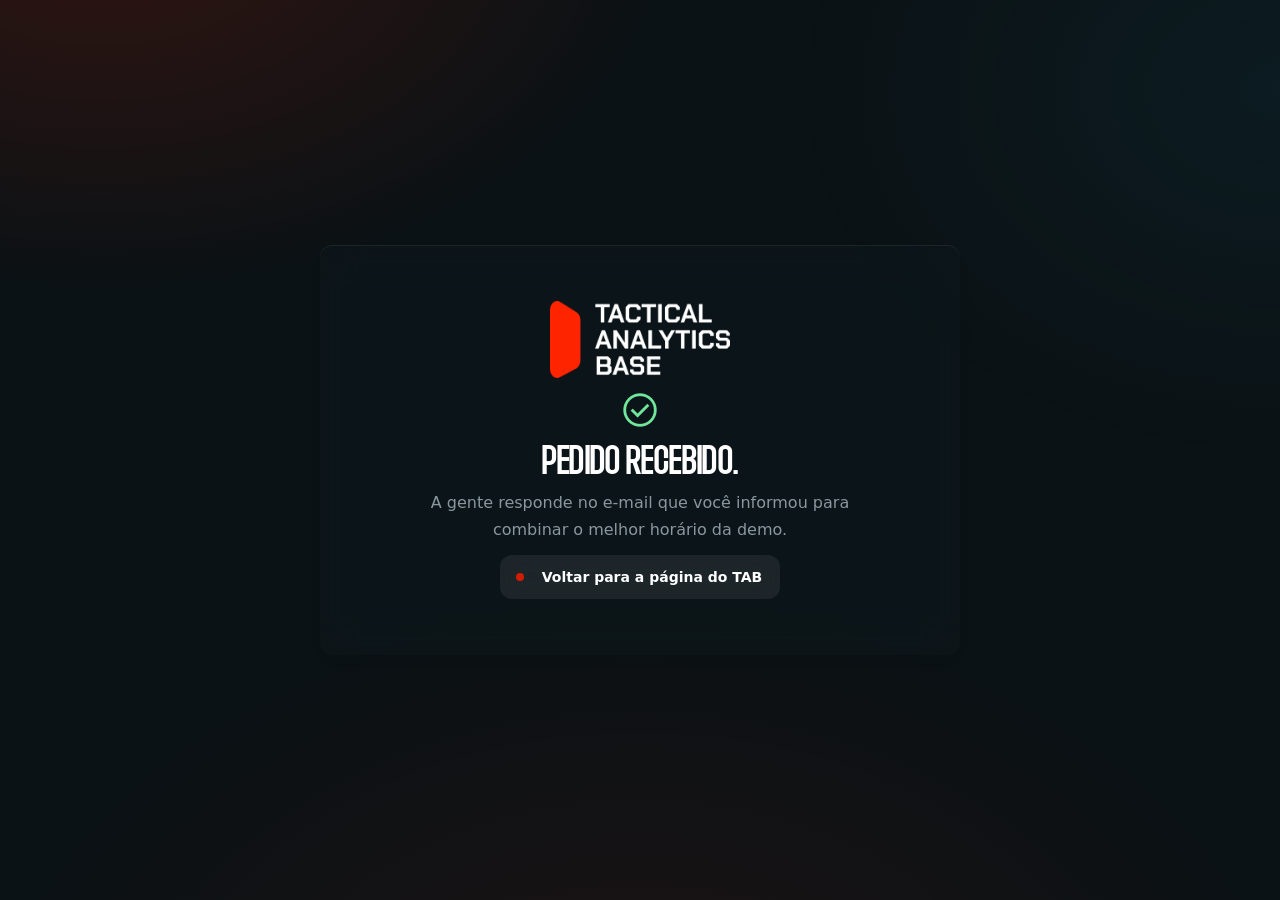
==== obrigado.html @ bbaadee9 "Auditoria visual: contraste AA, acento só no CTA, medição e página de obrigado - CTA 3,82:1 -> 5,28:" ====
<!doctype html>
<html lang="pt-BR" data-theme="dark">
<head>
<meta charset="utf-8">
<meta name="viewport" content="width=device-width, initial-scale=1">
<title>Pedido recebido | TAB</title>
<meta name="robots" content="noindex">
<meta name="theme-color" content="#0b1215">
<link rel="icon" type="image/png" href="/assets/img/logo/nm-icon.png">
<link rel="preconnect" href="https://fonts.googleapis.com">
<link rel="preconnect" href="https://fonts.gstatic.com" crossorigin>
<link href="https://fonts.googleapis.com/css2?family=Material+Symbols+Outlined:opsz,wght,FILL,GRAD@24,400,0,0&icon_names=arrow_back,check_circle&display=block" rel="stylesheet">
<link rel="stylesheet" href="/assets/css/site.css">
<link rel="stylesheet" href="/assets/css/tab.css">
<!-- Página de obrigado: cada visita aqui é um pedido de demo enviado (métrica de conversão no Vercel Analytics). -->
<script>window.va = window.va || function () { (window.vaq = window.vaq || []).push(arguments); };</script>
<script defer src="/_vercel/insights/script.js"></script>
</head>
<body class="lp-page">
<main class="section" style="min-height:100svh;display:grid;place-items:center">
  <div class="wrap">
    <div class="card lp-lead-card">
      <div class="lp-lead-done">
        <img src="/assets/img/tab/tab-lockup.png" width="180" height="77" alt="NewMode TAB — Tactical Analytics Base">
        <span class="icon" aria-hidden="true">check_circle</span>
        <h1 style="font-size:clamp(1.6rem,4vw,2.2rem)">Pedido recebido.</h1>
        <p>A gente responde no e-mail que você informou para combinar o melhor horário da demo.</p>
        <a class="btn" href="/"><span class="icon" aria-hidden="true">arrow_back</span>Voltar para a página do TAB</a>
      </div>
    </div>
  </div>
</main>
<script src="/assets/js/site.js"></script>
</body>
</html>
---- assets/css/site.css ----
/* ==========================================================================
   NewMode — site institucional
   Sistema "Liquid Glass Operacional" (mesmo do NewMode HQ), adaptado para CSS puro:
   vidro fosco sobre glow de fundo, um único acento, tudo via tokens.
   Referência: TASK MANAGEMENT/design/UI_SYSTEM_PROMPT.md
   ========================================================================== */

/* Fontes da marca, hospedadas em /fonts (Agharti para h1, Chakra Petch para o resto).
   Regra de uso (3/out): Agharti é sempre Black UltraWide e sempre em caixa alta — nunca usar
   Agharti para um texto que não vai ficar uppercase (ver .lp-calc-big, que por isso usa
   Chakra Petch em vez do display). Para trocar a variante, mude só a linha "src" abaixo. */
@font-face {
  font-family: "Agharti";
  src: url("../../fonts/Agharti-BlackUltraWide.ttf") format("truetype");
  font-weight: 700;
  font-style: normal;
  font-display: swap;
}
@font-face { font-family: "Chakra Petch"; font-weight: 300; font-style: normal; font-display: swap; src: url("../../fonts/ChakraPetch-Light.ttf") format("truetype"); }
@font-face { font-family: "Chakra Petch"; font-weight: 400; font-style: normal; font-display: swap; src: url("../../fonts/ChakraPetch-Regular.ttf") format("truetype"); }
@font-face { font-family: "Chakra Petch"; font-weight: 500; font-style: normal; font-display: swap; src: url("../../fonts/ChakraPetch-Medium.ttf") format("truetype"); }
@font-face { font-family: "Chakra Petch"; font-weight: 600; font-style: normal; font-display: swap; src: url("../../fonts/ChakraPetch-SemiBold.ttf") format("truetype"); }
@font-face { font-family: "Chakra Petch"; font-weight: 700; font-style: normal; font-display: swap; src: url("../../fonts/ChakraPetch-Bold.ttf") format("truetype"); }

/* ---------- Tokens (formato "R G B", para aplicar opacidade com rgb(var(--x) / a)) ---------- */
:root, [data-theme="dark"] {
  --color-bg: 11 18 21;
  --color-surface: 15 24 28;
  --color-surface-2: 21 36 43;
  --color-line: 255 255 255;
  --color-ink: 255 255 255;
  --color-muted: 138 151 156;
  --color-faint: 125 137 142; /* era 92 104 109 (3,29:1, abaixo do AA); agora 5,25:1 sobre o fundo */
  --glass-alpha: 0.55;
  --glass-alpha-strong: 0.72;
  --glass-highlight: 255 255 255 / 0.07;
  --glass-shadow: 0 0 0 / 0.26;
  --glow-1: 255 36 0;
  --glow-2: 21 90 110;
  --color-pos: 57 227 122;
  --color-neg: 255 77 109;
}
[data-theme="light"] {
  --color-bg: 246 246 246;
  --color-surface: 255 255 255;
  --color-surface-2: 233 237 238;
  --color-line: 0 0 0;
  --color-ink: 18 24 27;
  --color-muted: 85 99 106;
  --color-faint: 124 136 141;
  --glass-alpha: 0.6;
  --glass-alpha-strong: 0.82;
  --glass-highlight: 255 255 255 / 0.8;
  --glass-shadow: 15 23 27 / 0.06;
  --glow-2: 120 170 190;
  --color-pos: 23 132 63;
}

/* Preferências do sistema trocam só tokens */
@media (prefers-contrast: more) {
  :root, [data-theme="dark"] { --color-muted: 200 210 213; --color-faint: 168 178 182; }
  [data-theme="light"] { --color-muted: 35 44 49; --color-faint: 60 70 75; }
}
@media (prefers-reduced-transparency: reduce) {
  :root { --glass-alpha: 0.98; --glass-alpha-strong: 1; }
  .card, .glass-panel, .input, .tabs, .btn, .btn-glass { backdrop-filter: none !important; -webkit-backdrop-filter: none !important; }
}

:root {
  --brand: #ff2400;
  --brand-400: #ff5a3d;
  --brand-600: #e01f00;
  --brand-700: #b31800;

  --bg: rgb(var(--color-bg));
  --ink: rgb(var(--color-ink));
  --muted: rgb(var(--color-muted));
  --faint: rgb(var(--color-faint));

  --font-display: "Agharti", "Chakra Petch", ui-sans-serif, sans-serif;
  --font-body: "Chakra Petch", ui-sans-serif, system-ui, sans-serif;

  --radius: 12px;
  --gutter: clamp(16px, 4vw, 48px);
  --maxw: 1280px;
  --header-h: 84px;
}

*, *::before, *::after { box-sizing: border-box; }

html { scroll-behavior: smooth; scroll-padding-top: calc(var(--header-h) + 16px); }

body {
  margin: 0;
  position: relative;
  background: var(--bg);
  color: var(--ink);
  font-family: var(--font-body);
  font-weight: 400;
  font-size: 1rem;
  line-height: 1.65;
  -webkit-font-smoothing: antialiased;
  text-rendering: optimizeLegibility;
}

/* O glow fixo dá ao blur algo para refratar. Sem ele o vidro vira cor chapada. */
body::before {
  content: ""; position: fixed; inset: 0; z-index: -1; pointer-events: none;
  background:
    radial-gradient(60rem 40rem at 8% -10%,  rgb(var(--glow-1) / 0.16), transparent 60%),
    radial-gradient(50rem 38rem at 100% 10%, rgb(var(--glow-2) / 0.14), transparent 60%),
    radial-gradient(70rem 50rem at 50% 120%, rgb(var(--glow-1) / 0.08), transparent 60%);
}

img { max-width: 100%; display: block; }
a { color: inherit; text-decoration: none; }
p { margin: 0 0 1em; }
ul { margin: 0; padding: 0; list-style: none; }

:focus-visible { outline: 2px solid var(--brand); outline-offset: 3px; }

.skip-link { position: absolute; left: 12px; top: -60px; z-index: 200; background: var(--brand); color: #fff; padding: 10px 16px; font-weight: 600; border-radius: 8px; }
.skip-link:focus { top: 12px; }

.wrap { width: 100%; max-width: var(--maxw); margin-inline: auto; padding-inline: var(--gutter); }

/* ---------- Tipografia ---------- */
/* Só o h1 usa a fonte de marca, em caixa alta. h2/h3 são Chakra Petch. */
h1, h2, h3 { margin: 0; line-height: 1.15; }
h1 { font-family: var(--font-display); font-weight: 700; text-transform: uppercase; letter-spacing: .01em; line-height: 1.04; font-size: clamp(2.1rem, 5.4vw, 4rem); }
h2 { font-weight: 700; font-size: clamp(1.5rem, 3vw, 2.35rem); letter-spacing: -.005em; }
h3 { font-weight: 700; font-size: clamp(1.05rem, 1.4vw, 1.25rem); }

.lead { font-size: clamp(1.05rem, 1.5vw, 1.25rem); color: var(--muted); font-weight: 400; max-width: 60ch; }
.muted { color: var(--muted); }
.brand-text { color: var(--brand-400); }

/* Dados: números em Chakra Petch tabular */
.stat { font-variant-numeric: tabular-nums; font-feature-settings: "tnum" 1; }

/* Rótulo de seção: bloco inclinado da marca antes do texto */
.section-title { display: flex; align-items: center; gap: 10px; font-size: 11px; font-weight: 600; text-transform: uppercase; letter-spacing: .14em; color: var(--muted); margin: 0 0 16px; }
.section-title::before { content: ""; display: inline-block; height: 12px; width: 10px; flex: none; background: var(--brand); transform: skewX(-12deg); }
.kpi-label { font-size: 11px; font-weight: 600; text-transform: uppercase; letter-spacing: .1em; color: var(--muted); }

/* Ícones: Material Symbols Outlined (só os da lista carregada no <head>) */
.icon { font-family: "Material Symbols Outlined"; font-weight: 400; font-style: normal; font-size: 18px; line-height: 1; letter-spacing: normal; text-transform: none; display: inline-block; white-space: nowrap; direction: ltr; font-feature-settings: "liga"; -webkit-font-smoothing: antialiased; width: 1em; overflow: hidden; flex: none; }

.blk { display: inline-block; flex: none; width: 6px; height: 10px; background: var(--brand); transform: skewX(-12deg); }
.dia { display: inline-block; flex: none; width: 12px; height: 12px; background: var(--brand); transform: rotate(45deg); }

/* ---------- Superfícies de vidro ---------- */
.card {
  border-radius: var(--radius);
  background: rgb(var(--color-surface) / var(--glass-alpha));
  -webkit-backdrop-filter: blur(22px) saturate(1.6); backdrop-filter: blur(22px) saturate(1.6);
  box-shadow: inset 0 1px 0 0 rgb(var(--glass-highlight)), 0 6px 20px -14px rgb(var(--glass-shadow));
}
.glass-panel {
  border-radius: 16px;
  background: rgb(var(--color-surface) / var(--glass-alpha-strong));
  -webkit-backdrop-filter: blur(26px) saturate(1.6); backdrop-filter: blur(26px) saturate(1.6);
  box-shadow: inset 0 1px 0 0 rgb(var(--glass-highlight)), 0 6px 22px -14px rgb(var(--glass-shadow));
}

/* ---------- Botões ---------- */
.btn-glass, .btn {
  display: inline-flex; align-items: center; justify-content: center; gap: 8px;
  min-height: 44px; padding: 10px 22px; font: 600 14px/1 var(--font-body); color: var(--ink);
  cursor: pointer; border: 0; transition: background .2s, box-shadow .2s, transform .15s, color .2s;
}
/* primário: pílula de vidro tingida de marca. Um por contexto. */
.btn-glass {
  border-radius: 999px; color: #fff;
  background: linear-gradient(180deg, rgb(255 90 61 / .92), rgb(255 36 0 / .92));
  -webkit-backdrop-filter: blur(14px) saturate(1.4); backdrop-filter: blur(14px) saturate(1.4);
  box-shadow: inset 0 1px 0 0 rgb(255 255 255 / .22), 0 6px 16px -8px rgb(255 36 0 / .5);
}
.btn-glass:hover { background: linear-gradient(180deg, rgb(255 104 77 / .95), rgb(255 36 0 / .98)); box-shadow: inset 0 1px 0 0 rgb(255 255 255 / .28), 0 8px 20px -8px rgb(255 36 0 / .6); }
/* secundário: translúcido, sem borda */
.btn { border-radius: 12px; background: rgb(var(--color-ink) / .07); -webkit-backdrop-filter: blur(12px); backdrop-filter: blur(12px); }
.btn:hover { background: rgb(var(--color-ink) / .12); }
.btn-glass:active, .btn:active { transform: scale(.98); }
.btn-sm { min-height: 40px; padding: 8px 18px; font-size: 13px; }

.link-arrow { display: inline-flex; align-items: center; gap: 6px; font-weight: 600; font-size: 14px; color: var(--brand-400); }
.link-arrow .icon { transition: transform .2s; }
.link-arrow:hover .icon { transform: translateX(3px); }

/* Tag: 10px, caixa alta, sem borda */
.tag { display: inline-block; border-radius: 4px; padding: 2px 6px; font-size: 10px; font-weight: 600; text-transform: uppercase; letter-spacing: .04em; background: rgb(var(--color-ink) / .07); color: var(--muted); }
.tag--brand { background: rgb(255 36 0 / .15); color: var(--brand-400); }

/* ---------- Header ---------- */
/* Nav sobreposto à página: fixo no topo, o conteúdo passa por baixo do vidro */
.site-header { position: fixed; top: 0; left: 0; right: 0; z-index: 100; padding: 12px var(--gutter) 0; pointer-events: none; }
.bar { pointer-events: auto; position: relative; max-width: calc(var(--maxw) - 2 * var(--gutter)); width: 100%; margin-inline: auto; height: 60px; padding: 0 10px 0 20px; display: flex; align-items: center; justify-content: space-between; gap: 16px; }

.brand { display: inline-flex; align-items: center; }
.logo { height: 34px; width: auto; }
.logo-light { display: none; }
[data-theme="light"] .logo-dark { display: none; }
[data-theme="light"] .logo-light { display: block; }

.nav { display: flex; align-items: center; gap: 12px; }

/* Abas em pílula: a ativa pulsa (único movimento contínuo do site) */
.tabs { display: inline-flex; gap: 2px; border-radius: 999px; padding: 4px; background: rgb(var(--color-ink) / .06); -webkit-backdrop-filter: blur(12px); backdrop-filter: blur(12px); }
.tabs a { border-radius: 999px; padding: 6px 14px; font-size: 13px; font-weight: 500; color: var(--muted); transition: color .2s, background .2s; white-space: nowrap; }
.tabs a:hover { color: var(--ink); }
.tabs a[aria-current="page"] { background: var(--brand); color: #fff; animation: pill-glow-pulse 2.6s ease-in-out infinite; }

.nav-toggle { display: none; place-items: center; width: 44px; height: 44px; border: 0; border-radius: 12px; color: var(--ink); background: rgb(var(--color-ink) / .07); cursor: pointer; }
.nav-toggle .icon { font-size: 24px; }

@media (max-width: 900px) {
  .nav-toggle { display: inline-grid; }
  .nav {
    position: absolute; left: 0; right: 0; top: calc(100% + 8px); flex-direction: column; align-items: stretch; gap: 12px; padding: 12px;
    border-radius: var(--radius); background: rgb(var(--color-surface) / .97);
    -webkit-backdrop-filter: blur(22px) saturate(1.6); backdrop-filter: blur(22px) saturate(1.6);
    box-shadow: inset 0 1px 0 0 rgb(var(--glass-highlight)), 0 10px 30px -10px rgb(var(--glass-shadow));
    opacity: 0; visibility: hidden; transform: translateY(-6px); transition: opacity .18s, transform .18s, visibility .18s;
  }
  .nav.is-open { opacity: 1; visibility: visible; transform: none; }
  .nav .tabs { flex-direction: column; gap: 2px; padding: 0; border-radius: 0; background: none; -webkit-backdrop-filter: none; backdrop-filter: none; }
  .nav .tabs a { border-radius: 12px; padding: 12px 14px; font-size: 15px; }
  .nav .tabs a:hover { background: rgb(var(--color-ink) / .05); }
  .nav .tabs a[aria-current="page"] { animation: none; box-shadow: 0 0 0 1px rgb(255 36 0 / .36), 0 0 14px 1px rgb(255 36 0 / .28); }
}

/* ---------- Placeholders de imagem ---------- */
/* Para trocar por foto real: coloque <img src="..." alt="..."> dentro do .ph — ele preenche a caixa e o rótulo some. */
.ph {
  position: relative; overflow: hidden; display: grid; place-items: center; text-align: center;
  border-radius: var(--radius); color: var(--faint);
  background:
    repeating-linear-gradient(135deg, rgb(var(--color-ink) / .025) 0 1px, transparent 1px 14px),
    rgb(var(--color-surface-2) / .7);
  box-shadow: inset 0 1px 0 0 rgb(var(--glass-highlight));
}
.ph::before { content: ""; position: absolute; width: 20px; height: 20px; border: 1.5px solid rgb(255 36 0 / .55); transform: rotate(45deg); top: 50%; left: 50%; margin: -10px 0 0 -10px; }
.ph::after { content: attr(data-label); position: absolute; left: 0; right: 0; top: calc(50% + 26px); padding: 0 16px; font-size: 11px; font-weight: 600; letter-spacing: .1em; text-transform: uppercase; }
.ph > img { position: absolute; inset: 0; width: 100%; height: 100%; object-fit: cover; z-index: 1; }
.ph:has(> img)::before, .ph:has(> img)::after { display: none; }
.ar-16-9 { aspect-ratio: 16 / 9; }
.ar-16-10 { aspect-ratio: 16 / 10; }
.ar-4-5 { aspect-ratio: 4 / 5; }
.ar-1-1 { aspect-ratio: 1 / 1; }
.ar-3-2 { aspect-ratio: 3 / 2; }

/* ---------- Seções ---------- */
.section { padding-block: clamp(48px, 7vw, 96px); }
.section-head { display: grid; gap: 12px; margin-bottom: clamp(28px, 4vw, 48px); max-width: 760px; }
.section-head .section-title { margin-bottom: 4px; }
.section-head--row { max-width: none; grid-template-columns: 1fr auto; align-items: end; }
@media (max-width: 700px) { .section-head--row { grid-template-columns: 1fr; } }

.grid { display: grid; gap: 12px; }

/* ---------- Hero ---------- */
.hero { position: relative; min-height: 100svh; display: flex; align-items: flex-end; overflow: hidden; isolation: isolate; }
.hero-media { position: absolute; inset: 0; z-index: -3; border-radius: 0; box-shadow: none; }
.hero-media::before { top: calc(var(--header-h) + 24px); left: auto; right: var(--gutter); margin: 0 6px 0 0; }
.hero-media::after { top: calc(var(--header-h) + 60px); left: auto; right: var(--gutter); text-align: right; padding: 0; }
.hero::before {
  content: ""; position: absolute; inset: 0; z-index: -2;
  background:
    radial-gradient(60% 70% at 78% 18%, rgb(var(--glow-1) / .22), transparent 70%),
    linear-gradient(90deg, rgb(var(--color-bg) / .92) 0%, rgb(var(--color-bg) / .55) 55%, rgb(var(--color-bg) / .18) 100%),
    linear-gradient(0deg, rgb(var(--color-bg)) 0%, transparent 38%);
}
.hero-inner { padding-block: calc(var(--header-h) + clamp(32px, 6vw, 88px)) clamp(40px, 5vw, 64px); display: grid; gap: 24px; max-width: 880px; justify-items: start; }
.hero h1 { font-size: clamp(2.6rem, 8.2vw, 6.5rem); line-height: 1; }
.hero h1 em { font-style: normal; color: var(--brand); }
.hero-actions { display: flex; flex-wrap: wrap; gap: 12px; margin-top: 8px; }
.hero .section-title { margin-bottom: 0; }

.hero--page { min-height: 0; }
.hero--page .hero-inner { padding-block: calc(var(--header-h) + clamp(40px, 7vw, 96px)) clamp(24px, 4vw, 48px); }
.hero--page h1 { font-size: clamp(2.1rem, 5.4vw, 4rem); }

/* Faixa de KPIs: um card, colunas separadas por linha; rótulo nunca quebra */
.kpi-strip { display: grid; grid-template-columns: repeat(4, 1fr); overflow: hidden; }
.kpi { padding: 20px 24px; min-width: 0; }
.kpi + .kpi { border-left: 1px solid rgb(var(--color-line) / .1); }
.kpi .kpi-label { display: block; margin-top: 6px; overflow: hidden; text-overflow: ellipsis; white-space: nowrap; }
.kpi .stat { display: block; font-size: clamp(1.4rem, 2.6vw, 2rem); font-weight: 600; line-height: 1.1; }
@media (max-width: 700px) {
  .kpi-strip { grid-template-columns: repeat(2, 1fr); }
  .kpi:nth-child(odd) { border-left: 0; }
  .kpi:nth-child(n+3) { border-top: 1px solid rgb(var(--color-line) / .1); }
  .kpi { padding: 16px 18px; }
}

/* Split (texto + imagem) */
.split { display: grid; grid-template-columns: 1fr 1fr; gap: clamp(28px, 6vw, 80px); align-items: center; }
.split--rev > :first-child { order: 2; }
@media (max-width: 860px) { .split { grid-template-columns: 1fr; } .split--rev > :first-child { order: 0; } }
.split .copy { display: grid; gap: 16px; justify-items: start; }
.split .copy p { margin: 0; }

/* Feature cards das verticais: glow de marca, arte que sobe no hover, corpo em vidro */
.prod-grid { grid-template-columns: repeat(6, 1fr); }
.fcard { grid-column: span 2; position: relative; overflow: hidden; isolation: isolate; min-height: 340px; display: flex; flex-direction: column; justify-content: flex-end; padding: 16px; transition: transform .5s cubic-bezier(.34, 1.56, .64, 1), box-shadow .3s; }
.fcard:nth-child(n+4) { grid-column: span 3; }
.fcard:hover, .fcard:focus-visible { transform: translateY(-10px); box-shadow: inset 0 1px 0 0 rgb(var(--glass-highlight)), 0 24px 40px -18px rgb(var(--glass-shadow)); }
.fcard:active { transform: translateY(-6px) scale(.99); }
.fcard-glow { position: absolute; inset: 0; z-index: -2; background: radial-gradient(circle at 50% 30%, rgb(var(--glow-1) / .28) 0%, transparent 68%); opacity: .55; transition: opacity .4s; }
.fcard:hover .fcard-glow { opacity: 1; }
.fcard-art { position: absolute; inset: 0 0 96px; z-index: -1; display: grid; place-items: center; transition: transform .5s cubic-bezier(.34, 1.56, .64, 1); }
.fcard:hover .fcard-art { transform: translateY(-20px) scale(1.3); }
/* Placeholder da arte: troque o <span class="fcard-ph"> por <img class="fcard-img" src="assets/img/..."> */
.fcard-ph { width: 72px; height: 72px; border: 2px solid rgb(255 36 0 / .6); transform: rotate(45deg); border-radius: 6px; }
.fcard-img { width: 160px; height: 160px; object-fit: contain; }
.fcard .top { position: absolute; top: 16px; left: 16px; right: 16px; display: flex; align-items: center; justify-content: space-between; }
.fcard .top .icon { color: var(--faint); transition: color .2s, transform .2s; }
.fcard:hover .top .icon { color: var(--brand-400); transform: translateX(2px); }
.fcard-body { border-radius: 10px; padding: 16px; display: grid; gap: 6px; background: rgb(var(--color-bg) / .55); -webkit-backdrop-filter: blur(12px); backdrop-filter: blur(12px); box-shadow: inset 0 1px 0 0 rgb(var(--glass-highlight)); }
.fcard-body .tag { justify-self: start; margin-bottom: 4px; }
.fcard-body p { color: var(--muted); font-size: .92rem; line-height: 1.5; margin: 0; }
@media (max-width: 960px) { .prod-grid { grid-template-columns: repeat(2, 1fr); } .fcard, .fcard:nth-child(n+4) { grid-column: span 1; } .fcard:last-child { grid-column: span 2; } }
@media (max-width: 600px) { .prod-grid { grid-template-columns: 1fr; } .fcard, .fcard:nth-child(n+4), .fcard:last-child { grid-column: span 1; min-height: 320px; } }

/* Parceiros: marquee infinito (anima em CSS; o JS só acelera no hover) */
.marquee { overflow: hidden; padding-block: 4px; -webkit-mask-image: linear-gradient(to right, transparent, #000 20%, #000 80%, transparent); mask-image: linear-gradient(to right, transparent, #000 20%, #000 80%, transparent); }
.marquee-track { display: flex; width: max-content; animation: marquee 70s linear infinite; }
.marquee-group { display: flex; gap: 12px; padding-right: 12px; }
.partner { flex: none; width: 200px; aspect-ratio: 3 / 2; display: grid; place-items: center; padding: 12px; text-align: center; font-size: 11px; font-weight: 600; letter-spacing: .1em; text-transform: uppercase; color: var(--faint); }
.partner img { max-height: 44%; width: auto; opacity: .75; filter: grayscale(1); transition: opacity .2s, filter .2s; }
.partner:hover img { opacity: 1; filter: none; }
@keyframes marquee { to { transform: translateX(-50%); } }

/* CTA final */
.cta-card { position: relative; overflow: hidden; isolation: isolate; text-align: center; padding: clamp(48px, 7vw, 96px) clamp(20px, 5vw, 64px); }
.cta-card::before { content: ""; position: absolute; inset: 0; z-index: -1; background: radial-gradient(50% 90% at 50% 120%, rgb(var(--glow-1) / .26), transparent 70%); }
.cta-card .inner { display: grid; gap: 16px; justify-items: center; max-width: 720px; margin-inline: auto; }
.cta-card .section-title { margin-bottom: 0; }
.cta-card .btn-row { display: flex; gap: 12px; flex-wrap: wrap; justify-content: center; margin-top: 8px; }
.cta-card p { margin: 0; }

/* Missão / Visão / Valores */
.mvv { grid-template-columns: repeat(3, 1fr); }
.mvv > article { padding: clamp(24px, 3vw, 36px); display: grid; gap: 12px; align-content: start; }
.mvv p, .mvv li { color: var(--muted); margin: 0; }
.mvv ul { display: grid; gap: 10px; }
.mvv li { display: flex; gap: 12px; align-items: center; }
@media (max-width: 860px) { .mvv { grid-template-columns: 1fr; } }

/* Galeria expansível: o item sob o cursor (ou focado/tocado) cresce e os outros recuam */
.gallery { display: flex; gap: 8px; height: clamp(320px, 42vw, 440px); }
.gallery-item { position: relative; flex: 1 1 0; min-width: 0; margin: 0; border-radius: var(--radius); overflow: hidden; cursor: pointer; outline-offset: 2px; transition: flex-grow .55s cubic-bezier(.2, .8, .2, 1); }
.gallery-item:hover, .gallery-item:focus-visible, .gallery-item.is-active { flex-grow: 6; }
.gallery-item .ph { position: absolute; inset: 0; height: 100%; aspect-ratio: auto; border-radius: 0; }
.gallery-item figcaption { position: absolute; left: 16px; bottom: 14px; z-index: 2; font-size: 13px; font-weight: 600; color: #fff; opacity: 0; transform: translateY(6px); transition: opacity .3s .1s, transform .3s .1s; text-shadow: 0 1px 8px rgb(0 0 0 / .6); }
.gallery-item:hover figcaption, .gallery-item:focus-visible figcaption, .gallery-item.is-active figcaption { opacity: 1; transform: none; }
@media (max-width: 700px) { .gallery { flex-direction: column; height: 560px; } .gallery-item .ph::after { top: calc(50% + 26px); } }

/* Produtos (página) */
.subnav { position: sticky; top: calc(var(--header-h) - 8px); z-index: 50; padding: 8px var(--gutter); pointer-events: none; display: flex; justify-content: center; }
.subnav .tabs { pointer-events: auto; max-width: 100%; overflow-x: auto; scrollbar-width: none; }
.subnav .tabs::-webkit-scrollbar { display: none; }
.subnav .tabs a { flex: none; }
.subnav .tabs a:hover { background: rgb(var(--color-ink) / .06); }

.product { padding-block: clamp(40px, 6vw, 80px); }
.product .split { align-items: start; }
.product h2 { margin-top: 4px; }
.checklist-title { margin: 8px 0 0; }
.checklist { display: grid; gap: 10px; }
.checklist li { display: flex; gap: 12px; align-items: center; }

/* Time */
.roster { grid-template-columns: repeat(3, 1fr); }
.board { grid-template-columns: repeat(4, 1fr); }
.person { overflow: hidden; display: grid; align-content: start; }
.person .ph { border-radius: 0; box-shadow: none; }
.person .info { padding: 18px 20px 22px; display: grid; gap: 4px; }
.person .role { font-size: 11px; font-weight: 600; letter-spacing: .1em; text-transform: uppercase; color: var(--brand-400); }
.person h3 { font-size: 1.15rem; }
.person .name { color: var(--muted); font-size: .92rem; }
.person--coach { box-shadow: inset 0 1px 0 0 rgb(var(--glass-highlight)), 0 0 0 1px rgb(255 36 0 / .36), 0 0 14px 1px rgb(255 36 0 / .28); }
@media (max-width: 960px) { .roster { grid-template-columns: repeat(2, 1fr); } .board { grid-template-columns: repeat(2, 1fr); } }
@media (max-width: 560px) { .roster, .board { grid-template-columns: 1fr; } }

/* Contato */
.contact-grid { display: grid; grid-template-columns: 1.4fr 1fr; gap: 12px; align-items: start; }
.contact-side { display: grid; gap: 12px; }
@media (max-width: 900px) { .contact-grid { grid-template-columns: 1fr; } }
.panel { padding: clamp(20px, 3vw, 36px); }
.panel h2 { font-size: clamp(1.25rem, 2vw, 1.6rem); margin-bottom: 6px; }
.panel h3 { margin-bottom: 12px; }
.panel .section-title { margin-bottom: 12px; }

.form { display: grid; gap: 18px; margin-top: 20px; }
.field { display: grid; gap: 8px; }
.input {
  width: 100%; min-height: 44px; padding: 10px 12px; font: 400 14px/1.4 var(--font-body); color: var(--ink);
  border: 0; border-radius: 8px; outline: none; appearance: none; -webkit-appearance: none;
  background: rgb(var(--color-surface-2) / .7);
  -webkit-backdrop-filter: blur(10px); backdrop-filter: blur(10px);
  box-shadow: inset 0 0 0 1px rgb(var(--color-ink) / .07);
  transition: box-shadow .15s ease;
}
.input::placeholder { color: var(--faint); }
.input:hover { box-shadow: inset 0 0 0 1px rgb(var(--color-ink) / .16); }
.input:focus { box-shadow: inset 0 0 0 1.5px rgb(255 36 0 / .65), 0 0 0 3px rgb(255 36 0 / .15); }
select.input { padding-right: 40px; background-image: linear-gradient(45deg, transparent 50%, var(--muted) 50%), linear-gradient(135deg, var(--muted) 50%, transparent 50%); background-position: calc(100% - 20px) 50%, calc(100% - 14px) 50%; background-size: 6px 6px; background-repeat: no-repeat; }
select.input option { background: rgb(var(--color-surface-2)); color: var(--ink); }
textarea.input { min-height: 150px; resize: vertical; }
.form-row { display: grid; grid-template-columns: 1fr 1fr; gap: 18px; }
@media (max-width: 600px) { .form-row { grid-template-columns: 1fr; } }
.form-note { font-size: 13px; color: var(--faint); margin: 0; }
.form-status { display: none; margin: 0; padding: 14px 16px; border-radius: 8px; font-size: 14px; background: rgb(var(--color-pos) / .12); box-shadow: inset 0 0 0 1px rgb(var(--color-pos) / .5); }
.form-status.is-visible { display: block; }

/* Divisória: traço curto e centralizado, some no último item */
.row-line { border-bottom: 1px solid transparent; border-image: linear-gradient(to right, transparent 0, transparent calc(50% - 28px), rgb(var(--color-line) / .08) calc(50% - 28px), rgb(var(--color-line) / .08) calc(50% + 28px), transparent calc(50% + 28px), transparent 100%) 1; }
.row-line:last-child { border-bottom: 0; border-image: none; }
.contact-list { display: grid; }
.contact-list li { display: grid; gap: 4px; padding: 16px 0; }
.contact-list li:first-child { padding-top: 0; }
.contact-list li:last-child { padding-bottom: 0; }
.contact-list a:not(.social) { transition: color .2s; word-break: break-word; }
.contact-list a:not(.social):hover { color: var(--brand-400); }
.socials { display: flex; flex-wrap: wrap; gap: 8px; margin-top: 4px; }
.social { display: inline-flex; align-items: center; min-height: 36px; padding: 6px 14px; border-radius: 999px; font-size: 13px; font-weight: 500; background: rgb(var(--color-ink) / .07); transition: background .2s, color .2s; }
.social:hover { background: rgb(255 36 0 / .15); color: var(--brand-400); }

/* ---------- Footer ---------- */
.site-footer { padding: 0 var(--gutter) 12px; margin-top: clamp(24px, 4vw, 48px); }
.footer-panel { max-width: calc(var(--maxw) - 2 * var(--gutter)); margin-inline: auto; padding: clamp(28px, 4vw, 48px) clamp(20px, 3vw, 40px) 0; }
.footer-grid { display: grid; grid-template-columns: 1.6fr 1fr 1fr 1fr; gap: 32px; padding-bottom: 36px; }
.footer-grid h4 { margin: 0 0 14px; }
.footer-grid li + li { margin-top: 8px; }
.footer-grid a { color: var(--muted); font-size: .94rem; transition: color .2s; }
.footer-grid a:hover { color: var(--ink); }
.footer-about p { color: var(--muted); font-size: .94rem; max-width: 38ch; margin-top: 16px; }
.footer-bottom { padding-block: 18px; display: flex; justify-content: space-between; gap: 12px; flex-wrap: wrap; font-size: 13px; color: var(--faint); }
@media (max-width: 860px) { .footer-grid { grid-template-columns: 1fr 1fr; } .footer-about { grid-column: 1 / -1; } }
@media (max-width: 480px) { .footer-grid { grid-template-columns: 1fr; } }

/* ---------- Movimento ---------- */
@keyframes pill-glow-pulse {
  0%, 100% { box-shadow: 0 0 0 1px rgb(255 36 0 / .32), 0 0 12px 1px rgb(255 36 0 / .25); }
  50%      { box-shadow: 0 0 0 1px rgb(255 36 0 / .5),  0 0 18px 3px rgb(255 36 0 / .4); }
}
.js .reveal { opacity: 0; transform: translateY(8px); transition: opacity .4s cubic-bezier(.2,.8,.2,1), transform .4s cubic-bezier(.2,.8,.2,1); }
.js .reveal.is-in { opacity: 1; transform: none; }

@media (prefers-reduced-motion: reduce) {
  html { scroll-behavior: auto; }
  .tabs a[aria-current="page"] { animation: none; box-shadow: 0 0 0 1px rgb(255 36 0 / .36), 0 0 14px 1px rgb(255 36 0 / .28); }
  .js .reveal { opacity: 1; transform: none; transition: none; }
  .prod-card:hover, .btn-glass:active, .btn:active, .prod-card:active { transform: none; }
  * { transition-duration: .01ms !important; }
}

/* Rótulo do placeholder do hero das páginas internas fica no canto inferior, longe do título */
.hero--page .hero-media::before { top: auto; bottom: 56px; }
.hero--page .hero-media::after { top: auto; bottom: 20px; }

/* ---------- Efeitos ---------- */

/* Lenis (scroll suave) */
html.lenis, html.lenis body { height: auto; }
.lenis.lenis-smooth { scroll-behavior: auto !important; }
.lenis.lenis-stopped { overflow: hidden; }

/* Fundo em padrão: grade e pontos discretos com máscara radial, nas cores da marca */
.bg-pattern {
  position: absolute; inset: 0; z-index: -1; pointer-events: none;
  background-image:
    linear-gradient(rgb(var(--color-ink) / .045) 1px, transparent 1px),
    linear-gradient(90deg, rgb(var(--color-ink) / .045) 1px, transparent 1px),
    radial-gradient(rgb(var(--color-ink) / .08) 1px, transparent 1px);
  background-size: 56px 56px, 56px 56px, 14px 14px;
  -webkit-mask-image: radial-gradient(ellipse 75% 65% at 50% 0%, #000 25%, transparent 100%);
  mask-image: radial-gradient(ellipse 75% 65% at 50% 0%, #000 25%, transparent 100%);
}

/* Botão interativo: o rótulo sai para a direita, o rótulo com seta entra pela esquerda e um ponto vermelho vira o preenchimento */
.ihb { position: relative; overflow: hidden; isolation: isolate; }
.ihb .ihb-label { display: inline-block; transform: translateX(4px); transition: transform .3s, opacity .3s; }
.ihb .ihb-hover { position: absolute; inset: 0; display: flex; align-items: center; justify-content: center; gap: 8px; color: #fff; opacity: 0; transform: translateX(48px); transition: transform .3s, opacity .3s; }
.ihb:hover .ihb-label, .ihb:focus-visible .ihb-label { transform: translateX(48px); opacity: 0; }
.ihb:hover .ihb-hover, .ihb:focus-visible .ihb-hover { opacity: 1; transform: translateX(-4px); }
.ihb .ihb-dot { position: absolute; z-index: -1; left: 20%; top: 40%; width: 8px; height: 8px; border-radius: 8px; background: var(--brand); transition: all .3s; }
.ihb:hover .ihb-dot, .ihb:focus-visible .ihb-dot { left: 0; top: 0; width: 100%; height: 100%; transform: scale(1.8); }
.btn-glass.ihb .ihb-dot { display: none; }

/* Menu: brilho de marca no hover e na aba ativa */
.tabs a { position: relative; isolation: isolate; }
.tabs a:hover { background: linear-gradient(45deg, rgb(255 36 0 / .22), rgb(255 90 61 / .12)); }
.tabs a[aria-current="page"]::after { content: ""; position: absolute; left: 4px; right: 4px; top: 8px; height: 100%; border-radius: 999px; background: linear-gradient(45deg, #ff2400, #ff5a3d); filter: blur(14px); opacity: .45; z-index: -1; }
.nav .tabs a:hover { background: rgb(var(--color-ink) / .05); }

/* Inputs que "morfam": o rótulo vira placeholder e sobe ao focar ou preencher */
.field--float { position: relative; }
.field--float .input { min-height: 56px; padding: 24px 14px 8px; transition: box-shadow .2s ease, border-radius .3s ease, background .2s; }
.field--float textarea.input { min-height: 160px; }
.field--float .input:focus { border-radius: 14px; background: rgb(var(--color-surface-2) / .9); }
.float-label { position: absolute; left: 14px; top: 28px; transform: translateY(-50%); font-size: 14px; color: var(--faint); pointer-events: none; transform-origin: left top; transition: top .22s cubic-bezier(.2, .8, .2, 1), font-size .22s, letter-spacing .22s, color .2s; }
.field--float textarea.input ~ .float-label { top: 28px; }
.field--float .input:focus ~ .float-label, .field--float .input:not(:placeholder-shown) ~ .float-label { top: 14px; font-size: 10px; font-weight: 600; letter-spacing: .1em; text-transform: uppercase; }
.field--float .input:focus ~ .float-label { color: var(--brand-400); }
.field--float .input::placeholder { color: transparent; }

/* Glass radio: pílulas de vidro com brilho na opção ativa */
.glass-radio { border: 0; padding: 0; margin: 0; min-width: 0; display: grid; gap: 8px; }
.glass-radio legend { padding: 0; margin-bottom: 8px; }
.gr-group { display: flex; flex-wrap: wrap; gap: 4px; padding: 4px; width: fit-content; max-width: 100%; border-radius: 999px; background: rgb(var(--color-ink) / .06); -webkit-backdrop-filter: blur(12px); backdrop-filter: blur(12px); box-shadow: inset 0 1px 0 0 rgb(var(--glass-highlight)); }
.gr-opt { position: relative; cursor: pointer; }
.gr-opt input { position: absolute; inset: 0; opacity: 0; cursor: pointer; margin: 0; }
.gr-opt span { display: block; padding: 8px 16px; border-radius: 999px; font-size: 13px; font-weight: 500; color: var(--muted); transition: background .25s, color .25s, box-shadow .25s; white-space: nowrap; }
.gr-opt:hover span { color: var(--ink); }
.gr-opt input:checked + span { color: #fff; background: linear-gradient(180deg, rgb(255 90 61 / .92), rgb(255 36 0 / .92)); box-shadow: inset 0 1px 0 0 rgb(255 255 255 / .22), 0 0 14px 1px rgb(255 36 0 / .35); }
.gr-opt input:focus-visible + span { outline: 2px solid var(--brand); outline-offset: 2px; }

/* Contact card: informações e formulário no mesmo bloco, com linhas e cantos de mira */
.contact-card { position: relative; display: grid; grid-template-columns: 1fr 1.35fr; overflow: hidden; }
.contact-card::before, .contact-card::after { content: ""; position: absolute; left: 0; right: 0; height: 1px; background: linear-gradient(to right, transparent, rgb(var(--color-line) / .22), transparent); }
.contact-card::before { top: 0; } .contact-card::after { bottom: 0; }
.cc-info { padding: clamp(24px, 3.4vw, 44px); display: grid; gap: 20px; align-content: start; position: relative; }
.cc-info::after { content: ""; position: absolute; top: 0; bottom: 0; right: 0; width: 1px; background: linear-gradient(to bottom, transparent, rgb(var(--color-line) / .22), transparent); }
.cc-form { padding: clamp(24px, 3.4vw, 44px); }
.cc-form .form { margin-top: 0; }
.cc-plus { position: absolute; width: 11px; height: 11px; color: rgb(var(--color-ink) / .35); }
.cc-plus::before, .cc-plus::after { content: ""; position: absolute; background: currentColor; }
.cc-plus::before { left: 5px; top: 0; bottom: 0; width: 1px; } .cc-plus::after { top: 5px; left: 0; right: 0; height: 1px; }
.cc-plus.tl { top: 10px; left: 10px; } .cc-plus.tr { top: 10px; right: 10px; } .cc-plus.bl { bottom: 10px; left: 10px; } .cc-plus.br { bottom: 10px; right: 10px; }
.cc-item { display: flex; gap: 14px; align-items: flex-start; }
.cc-item .icon { font-size: 20px; color: var(--brand-400); margin-top: 2px; }
.cc-item div { display: grid; gap: 2px; min-width: 0; }
.cc-item a { word-break: break-word; transition: color .2s; }
.cc-item a:hover { color: var(--brand-400); }
.cc-careers { margin-top: 12px; padding: clamp(20px, 3vw, 32px); display: grid; gap: 8px; justify-items: start; }
@media (max-width: 900px) { .contact-card { grid-template-columns: 1fr; } .cc-info::after { display: none; } }

/* 404 */
.nf { position: relative; min-height: 100svh; display: grid; place-items: center; text-align: center; overflow: hidden; isolation: isolate; padding: calc(var(--header-h) + 24px) var(--gutter) 48px; }
.nf-art { position: absolute; z-index: -1; width: min(90vw, 760px); color: rgb(var(--color-ink) / .045); left: 50%; top: 50%; transform: translate(-50%, -50%); }
.nf-inner { display: grid; gap: 16px; justify-items: center; max-width: 620px; }
.nf-actions { display: flex; flex-wrap: wrap; gap: 12px; justify-content: center; margin-top: 16px; }
.nf h1 { font-size: clamp(2.4rem, 7vw, 5rem); }

@media (prefers-reduced-motion: reduce) {
  .marquee-track { animation: none; }
  .marquee { overflow-x: auto; -webkit-mask-image: none; mask-image: none; }
  .fcard:hover, .fcard:active, .fcard:hover .fcard-art { transform: none; }
  .ihb .ihb-label, .ihb .ihb-hover { transition: none; }
}

/* Ponto do botão fica à esquerda do rótulo, sem cobrir o texto */
.btn.ihb .ihb-label { padding-left: 16px; }
.btn.ihb .ihb-dot { left: 16px; top: calc(50% - 4px); }
.btn.ihb:hover .ihb-dot, .btn.ihb:focus-visible .ihb-dot { left: 0; top: 0; }
.gallery:hover .gallery-item:not(:hover) .ph::after, .gallery:hover .gallery-item:not(:hover) .ph::before { opacity: 0; }
.cc-item .socials { display: flex; }

/* ==========================================================================
   Landing pages de produto (ex.: tab.dc.html) — página dedicada, 1 só CTA.
   Cabeçalho reaproveita .site-header/.bar, sem .tabs (não há navegação a disputar o clique).
   ========================================================================== */
.lp-brand { display: inline-flex; align-items: center; gap: 10px; font-family: var(--font-display); font-weight: 700; font-size: .9rem; letter-spacing: .06em; text-transform: uppercase; }
.lp-brand img { height: 26px; width: auto; }
.lp-brand b { color: var(--brand-400); }

.lp-hero { position: relative; overflow: hidden; isolation: isolate; padding-top: calc(var(--header-h) + clamp(28px, 5vw, 56px)); }
.lp-hero .split { align-items: center; }
.lp-hero .copy { gap: 20px; }
.lp-hero .lead { max-width: 52ch; }
.lp-hero-actions { display: flex; flex-wrap: wrap; align-items: center; gap: 16px; margin-top: 4px; }
.lp-hero-more { font-size: 13px; font-weight: 600; color: var(--muted); transition: color .2s; }
.lp-hero-more:hover { color: var(--ink); }
.lp-trust { display: flex; align-items: center; gap: 10px; font-size: 13px; color: var(--muted); margin-top: 8px; }
.lp-trust .icon { font-size: 18px; color: var(--brand-400); flex: none; }

/* mock ilustrativo do painel: nunca é um screenshot real, sempre com a legenda abaixo */
.lp-mock-wrap { position: relative; }
.lp-mock { padding: 18px; display: grid; gap: 14px; }
.lp-mock-top { display: flex; align-items: center; justify-content: space-between; }
.lp-mock-top span:first-child { font-size: 12px; font-weight: 600; color: var(--muted); }
.lp-mock-kpis { display: grid; grid-template-columns: repeat(3, 1fr); gap: 10px; }
.lp-mock-kpi { background: rgb(var(--color-surface-2) / .6); border-radius: 8px; padding: 10px 12px; display: grid; gap: 8px; }
.lp-mock-kpi span { font-size: 10.5px; line-height: 1.3; color: var(--faint); }
.lp-mock-bar { height: 5px; border-radius: 3px; background: rgb(var(--color-ink) / .08); overflow: hidden; }
.lp-mock-bar i { display: block; height: 100%; background: linear-gradient(90deg, var(--brand-600), var(--brand-400)); border-radius: 3px; }
.lp-mock-rounds { display: flex; align-items: flex-end; gap: 4px; height: 56px; }
.lp-mock-rounds i { flex: 1; border-radius: 2px 2px 0 0; clip-path: polygon(0 18%, 100% 0, 100% 100%, 0 100%); }
.lp-mock-rounds i.win { background: rgb(255 36 0 / .55); }
.lp-mock-rounds i.loss { background: rgb(var(--color-ink) / .12); }
.lp-mock-caption { text-align: center; font-size: 11px; color: var(--faint); }

.lp-proof { text-align: center; padding-block: clamp(28px, 4vw, 44px); }
.lp-proof p { margin: 0 0 14px; color: var(--muted); }
.lp-proof .tags { display: flex; flex-wrap: wrap; gap: 8px; justify-content: center; }

/* comparação antes/depois */
.lp-compare { grid-template-columns: repeat(2, 1fr); }
.lp-compare > div { padding: clamp(22px, 3vw, 32px); display: grid; gap: 14px; align-content: start; }
.lp-compare h3 { display: flex; align-items: center; gap: 10px; }
.lp-compare h3 .icon { font-size: 20px; }
.lp-compare--before h3 { color: var(--muted); }
.lp-compare--before h3 .icon { color: var(--faint); }
.lp-compare--after h3 .icon { color: var(--brand-400); }
.lp-compare--after { box-shadow: inset 0 1px 0 0 rgb(var(--glass-highlight)), 0 0 0 1px rgb(255 36 0 / .22); }
.lp-compare ul { display: grid; gap: 10px; }
.lp-compare li { display: flex; gap: 10px; align-items: flex-start; font-size: .95rem; }
.lp-compare li .icon { font-size: 18px; flex: none; margin-top: 1px; }
.lp-compare--before li { color: var(--muted); }
.lp-compare--before li .icon { color: var(--faint); }
.lp-compare--after li .icon { color: var(--brand-400); }
@media (max-width: 760px) { .lp-compare { grid-template-columns: 1fr; } }

/* benefícios: cartão com ícone */
.lp-benefits { grid-template-columns: repeat(3, 1fr); }
.lp-benefits > article { padding: clamp(24px, 3vw, 32px); display: grid; gap: 12px; align-content: start; }
.lp-benefit-icon { display: grid; place-items: center; width: 44px; height: 44px; border-radius: 10px; background: rgb(255 36 0 / .12); }
.lp-benefit-icon .icon { font-size: 22px; color: var(--brand-400); }
.lp-benefits p { color: var(--muted); margin: 0; }
@media (max-width: 860px) { .lp-benefits { grid-template-columns: 1fr; } }

/* como funciona: passos numerados */
.lp-steps { grid-template-columns: repeat(3, 1fr); background: none; border: 0; gap: clamp(20px, 3vw, 40px); }
.lp-steps > div { background: none; padding: 0; display: grid; gap: 10px; }
.lp-step-n { font-family: var(--font-display); text-transform: uppercase; font-size: 1.1rem; width: 40px; height: 40px; display: grid; place-items: center; border-radius: 999px; border: 1px solid rgb(var(--color-line) / .14); color: var(--brand-400); }
.lp-steps p { color: var(--muted); margin: 0; }
@media (max-width: 860px) { .lp-steps { grid-template-columns: 1fr; } }

/* FAQ: <details> nativo, sem JS */
.lp-faq { display: grid; gap: 10px; }
.lp-faq-item { padding: 18px clamp(18px, 3vw, 26px); }
.lp-faq-item summary { list-style: none; cursor: pointer; display: flex; align-items: center; justify-content: space-between; gap: 16px; font-weight: 600; color: var(--ink); }
.lp-faq-item summary::-webkit-details-marker { display: none; }
.lp-faq-item summary .icon { color: var(--faint); transition: transform .25s; flex: none; }
.lp-faq-item[open] summary .icon { transform: rotate(180deg); color: var(--brand-400); }
.lp-faq-item p { margin: 10px 0 0; color: var(--muted); max-width: 64ch; }

/* bloco final: lockup grande + formulário num card só */
.lp-lead-head { text-align: center; display: grid; justify-items: center; gap: 14px; max-width: 560px; margin: 0 auto clamp(28px, 4vw, 40px); }
.lp-lead-head img { height: auto; width: min(100%, 220px); }
.lp-lead-card { max-width: 640px; margin-inline: auto; padding: clamp(24px, 4vw, 44px); }

/* CTA fixo no rodapé, só no mobile — reforça a ação sem brigar com o conteúdo */
.lp-sticky { display: none; }
@media (max-width: 640px) {
  body.lp-page { padding-bottom: 76px; }
  /* no mobile quem convida pra converter é a barra fixa debaixo; o cabeçalho fica só com a marca */
  .lp-brand ~ .btn { display: none; }
  .lp-sticky {
    display: flex; position: fixed; left: 0; right: 0; bottom: 0; z-index: 90; padding: 10px 16px calc(10px + env(safe-area-inset-bottom));
    background: rgb(var(--color-surface) / .97); -webkit-backdrop-filter: blur(18px); backdrop-filter: blur(18px);
    box-shadow: 0 -1px 0 0 rgb(var(--glass-highlight)), 0 -10px 30px -10px rgb(var(--glass-shadow));
  }
  .lp-sticky .btn-glass { width: 100%; justify-content: center; }
}

.lp-footer { padding: 28px var(--gutter) 40px; text-align: center; }
.lp-footer p { margin: 0; font-size: 13px; color: var(--faint); }
.lp-footer a { color: var(--muted); transition: color .2s; }
.lp-footer a:hover { color: var(--ink); }

@media (prefers-reduced-motion: reduce) {
  .lp-faq-item summary .icon { transition: none; }
}

/* ==========================================================================
   Polimento do hero de landing page — só transform/opacity (sem reflow),
   com fallback parado em prefers-reduced-motion. Referência: skill
   .claude/skills/premium-frontend-ui (adaptada às regras da marca: um
   acento só, sem cursor customizado, sem pin/scroll-jacking, nav continua
   fixo como já pedido antes).
   ========================================================================== */
.lp-hero h1 { font-size: clamp(2.3rem, 5.6vw, 4.6rem); }

/* Entrada em cascata do hero (é a dobra, não precisa de scroll pra entrar) */
.lp-hero .copy > * { opacity: 0; transform: translateY(14px); animation: lp-cascade .6s cubic-bezier(.2, .8, .2, 1) forwards; }
.lp-hero .copy > *:nth-child(1) { animation-delay: .05s; }
.lp-hero .copy > *:nth-child(2) { animation-delay: .15s; }
.lp-hero .copy > *:nth-child(3) { animation-delay: .25s; }
.lp-hero .copy > *:nth-child(4) { animation-delay: .35s; }
.lp-hero .copy > *:nth-child(5) { animation-delay: .45s; }
@keyframes lp-cascade { to { opacity: 1; transform: none; } }

/* Barras do mock crescem quando entram (eco do próprio ícone do TAB) — scaleY/scaleX, nunca width/height */
.lp-mock-rounds i { transform: scaleY(0); transform-origin: bottom; transition: transform .5s cubic-bezier(.3, 1, .4, 1); }
.lp-mock-bar i { transform: scaleX(0); transform-origin: left; transition: transform .6s cubic-bezier(.2, .8, .2, 1) .3s; }
.reveal.is-in .lp-mock-rounds i, .reveal.is-in .lp-mock-bar i { transform: none; }
.lp-mock-rounds i:nth-child(1) { transition-delay: .36s; } .lp-mock-rounds i:nth-child(2) { transition-delay: .39s; }
.lp-mock-rounds i:nth-child(3) { transition-delay: .42s; } .lp-mock-rounds i:nth-child(4) { transition-delay: .45s; }
.lp-mock-rounds i:nth-child(5) { transition-delay: .48s; } .lp-mock-rounds i:nth-child(6) { transition-delay: .51s; }
.lp-mock-rounds i:nth-child(7) { transition-delay: .54s; } .lp-mock-rounds i:nth-child(8) { transition-delay: .57s; }
.lp-mock-rounds i:nth-child(9) { transition-delay: .6s; } .lp-mock-rounds i:nth-child(10) { transition-delay: .63s; }
.lp-mock-rounds i:nth-child(11) { transition-delay: .66s; } .lp-mock-rounds i:nth-child(12) { transition-delay: .69s; }

/* Cartões de benefício ganham peso ao passar o mouse — só em quem tem mouse de verdade (sem "hover preso" no toque) */
@media (hover: hover) and (pointer: fine) {
  .lp-benefits > article { transition: transform .25s cubic-bezier(.2, .8, .2, 1), box-shadow .25s; }
  .lp-benefits > article:hover { transform: translateY(-4px); box-shadow: inset 0 1px 0 0 rgb(var(--glass-highlight)), 0 16px 28px -16px rgb(var(--glass-shadow)); }
}

@media (prefers-reduced-motion: reduce) {
  .lp-hero .copy > * { opacity: 1; transform: none; animation: none; }
  .lp-mock-rounds i, .lp-mock-bar i { transform: none; transition: none; }
}

/* ==========================================================================
   LP do TAB — blocos do mapa da página (doc "TAB — Estrutura e Copy da
   Landing Page"): calculadora, tabelas de comparação, alerta cruzado,
   galeria de prints, oferta Free/Pro. Tudo em cima dos tokens já existentes.
   ========================================================================== */

/* âncoras no cabeçalho: só cabem com espaço de sobra, saem antes do header apertar */
.lp-nav-anchors { display: none; }
@media (min-width: 780px) { .lp-nav-anchors { display: block; } }

.lp-microcopy { font-size: 13px; color: var(--faint); margin: -8px 0 0; }

/* citação de abertura da seção "o problema" */
.lp-scene { padding: clamp(22px, 3vw, 32px); margin: 0 0 clamp(24px, 3vw, 36px); border-left: 3px solid var(--brand); }
.lp-scene p { margin: 0; color: var(--muted); font-size: 1.05rem; line-height: 1.7; }

.lp-costs { grid-template-columns: repeat(4, 1fr); margin-bottom: clamp(24px, 3vw, 36px); }
.lp-costs > article { padding: clamp(20px, 2.6vw, 26px); display: grid; gap: 10px; align-content: start; }
@media (max-width: 960px) { .lp-costs { grid-template-columns: repeat(2, 1fr); } }
@media (max-width: 560px) { .lp-costs { grid-template-columns: 1fr; } }

.lp-section-close { text-align: center; color: var(--muted); max-width: 56ch; margin: clamp(20px, 3vw, 32px) auto 0; }

/* calculadora */
.lp-calc { padding: clamp(22px, 3vw, 36px); display: grid; gap: 20px; }
.lp-calc-fields { display: grid; grid-template-columns: repeat(2, 1fr); gap: 18px; }
@media (max-width: 640px) { .lp-calc-fields { grid-template-columns: 1fr; } }
.lp-calc-result { min-height: 170px; display: grid; align-content: center; padding-top: 4px; border-top: 1px solid rgb(var(--color-line) / .1); padding-top: 20px; }
.lp-calc-empty { color: var(--faint); margin: 0; text-align: center; }
.lp-calc-numbers { display: grid; gap: 10px; justify-items: start; }
.lp-calc-numbers[hidden], .lp-calc-empty[hidden] { display: none; }
.lp-calc-big { font-weight: 700; font-size: clamp(1.2rem, 2.1vw, 1.5rem); line-height: 1.4; margin: 0; }
.lp-calc-big b { color: var(--brand-400); }
.lp-calc-sub { margin: 0; color: var(--muted); font-size: 1.05rem; }
.lp-calc-sub b { color: var(--ink); font-weight: 700; }
.lp-calc-tools:empty, .lp-calc-tools { margin: 0; font-size: 13px; color: var(--faint); }
.lp-calc-note { margin: 4px 0 6px; font-size: 13px; color: var(--faint); max-width: 56ch; }
.lp-calc-assumption { margin: 0; font-size: 12px; color: var(--faint); }

/* tabelas (comparação de categorias, matriz de acesso) */
.lp-table-wrap { overflow-x: auto; margin-bottom: clamp(24px, 3vw, 36px); }
.lp-table { width: 100%; min-width: 640px; border-collapse: collapse; padding: 0; }
.lp-table th, .lp-table td { text-align: left; padding: 14px 20px; vertical-align: top; font-size: .92rem; }
.lp-table th { font-size: 11px; font-weight: 600; text-transform: uppercase; letter-spacing: .08em; color: var(--brand-400); border-bottom: 1px solid rgb(var(--color-line) / .12); }
.lp-table td:first-child { font-weight: 600; color: var(--ink); white-space: nowrap; }
.lp-table td:not(:first-child) { color: var(--muted); }
.lp-table tbody tr + tr td { border-top: 1px solid rgb(var(--color-line) / .08); }

/* alerta cruzado: exemplo de interface, nunca dado real */
.lp-alert { padding: clamp(20px, 3vw, 28px); margin-bottom: clamp(24px, 3vw, 36px); box-shadow: inset 0 1px 0 0 rgb(var(--glass-highlight)), 0 0 0 1px rgb(255 36 0 / .22), 0 6px 20px -14px rgb(var(--glass-shadow)); }
.lp-alert-top { display: flex; flex-wrap: wrap; align-items: center; justify-content: space-between; gap: 10px; margin-bottom: 12px; }
.lp-alert-player { display: inline-flex; align-items: center; gap: 8px; font-weight: 700; }
.lp-alert-player .icon { color: var(--brand-400); font-size: 18px; }
.lp-alert-text { margin: 0 0 10px; color: var(--ink); line-height: 1.6; }
.lp-alert-source { margin: 0; font-size: 12px; color: var(--faint); }

/* galeria "o produto por dentro" */
.lp-gallery-grid { grid-template-columns: repeat(3, 1fr); }
.lp-shot { margin: 0; display: grid; gap: 10px; }
.lp-shot img { width: 100%; height: auto; border-radius: var(--radius); box-shadow: inset 0 1px 0 0 rgb(var(--glass-highlight)), 0 0 0 1px rgb(var(--color-line) / .1); }
.lp-shot figcaption { font-size: .92rem; color: var(--muted); }
.lp-shot figcaption b { color: var(--ink); }
@media (max-width: 860px) { .lp-gallery-grid { grid-template-columns: repeat(2, 1fr); } }
@media (max-width: 560px) { .lp-gallery-grid { grid-template-columns: 1fr; } }

/* linha de destaque (consentimento de dado mental) */
.lp-callout { display: flex; gap: 10px; align-items: flex-start; padding: 16px 18px; border-radius: var(--radius); background: rgb(255 36 0 / .08); box-shadow: inset 0 0 0 1px rgb(255 36 0 / .18); color: var(--ink); max-width: 72ch; }
.lp-callout .icon { color: var(--brand-400); flex: none; margin-top: 1px; }

.lp-stats-card { padding: clamp(20px, 3vw, 28px); display: grid; gap: 14px; }
.lp-stats-card .kpi-strip { background: rgb(var(--color-surface-2) / .5); border-radius: var(--radius); }
.lp-stats-card .kpi { padding: 14px 16px; }

/* oferta Free / Pro */
.lp-offer { grid-template-columns: repeat(2, 1fr); margin-bottom: clamp(16px, 2vw, 24px); }
.lp-offer > article { padding: clamp(24px, 3vw, 32px); display: grid; gap: 14px; align-content: start; }
.lp-offer > article > .tag { justify-self: start; }
.lp-offer--pro { box-shadow: inset 0 1px 0 0 rgb(var(--glass-highlight)), 0 0 0 1px rgb(255 36 0 / .25), 0 10px 30px -18px rgb(255 36 0 / .35); }
@media (max-width: 760px) { .lp-offer { grid-template-columns: 1fr; } }

/* rodapé: marca + aviso legal + copyright, cada linha no seu peso */
.lp-footer { display: grid; gap: 10px; justify-items: center; }
.lp-footer-brand { display: flex; align-items: center; gap: 8px; font-size: .88rem; color: var(--ink); }
.lp-footer-brand img { flex: none; }
.lp-footer-legal { max-width: 70ch; font-size: 11.5px; line-height: 1.6; color: var(--faint); }
.lp-footer-links { margin: 0; }

/* Regra de marca (3/out): fora de títulos em Agharti, a palavra TAB é sempre Chakra Petch Bold Uppercase */
.tab-mark { font-weight: 700; text-transform: uppercase; letter-spacing: .02em; }

/* cabeçalho: logo do TAB + logo da NewMode, separados por uma linha — ver tab.dc.html */
.lp-brand-divider { width: 1px; height: 22px; background: rgb(255 255 255 / .35); flex: none; }
.lp-brand img.lp-nm-icon { height: 20px; width: auto; opacity: .92; }
---- assets/css/tab.css ----
/* ==========================================================================
   TAB LP: componentes próprios desta página (por cima de site.css).
   Direção "híbrida": marca da NewMode nos títulos/CTA (site.css) e as telas
   do produto recriadas no estilo do app (tab-commercial.html): painéis
   sólidos, cantos HUD, verde/vermelho para positivo/negativo.
   Todas as telas usam dados fictícios — por isso a etiqueta "Dados fictícios".
   ========================================================================== */

:root {
  --app-panel: 18 26 29;
  --app-inset: 11 18 21;
  --app-pos: #71e69b;
  --app-neg: #f07580;
  --app-warn: #eeb53a;
}

/* ---------- Auditoria visual (nov/2026) ----------
   1. CTA: branco sobre #ff2400 dava 3,82:1 (3,1:1 no hover), abaixo do AA para texto de 14px.
      Fundo escurecido: 5,28:1 em repouso, 4,81:1 no hover.
   2. Disciplina de acento: o vermelho saturado fica no CTA e na marca; marcadores
      decorativos baixam de intensidade para o botão voltar a ser o ponto mais saliente. */
.btn-glass { background: linear-gradient(180deg, #d41d00, #c01a00); box-shadow: inset 0 1px 0 0 rgb(255 255 255 / .18), 0 6px 16px -8px rgb(255 36 0 / .55); }
.btn-glass:hover { background: linear-gradient(180deg, #e01f00, #cc1c00); box-shadow: inset 0 1px 0 0 rgb(255 255 255 / .24), 0 8px 22px -8px rgb(255 36 0 / .65); }
.ihb .ihb-dot { background: #d41d00; }

.blk { opacity: .55; }
.app::before, .app::after { border-color: rgb(255 42 0 / .3); }
.feature-n { color: var(--muted); }
.lp-trust .icon { color: var(--muted); }
.feature-list .blk, .lp-offer .blk { opacity: .45; }

/* Header: ícone do TAB em branco (o PNG é vermelho; o filtro mantém a forma e troca a cor) */
.lp-brand img.lp-tab-icon { filter: brightness(0) invert(1); }

/* ---------- Painel do app ---------- */
.app {
  position: relative; min-width: 0;
  border-radius: 12px; padding: clamp(14px, 2vw, 20px);
  background: rgb(var(--app-panel));
  border: 1px solid rgb(255 255 255 / .09);
  box-shadow: 0 24px 60px -30px rgb(0 0 0 / .7);
  font-size: 14px; line-height: 1.45;
}
.app::before, .app::after { content: ""; position: absolute; width: 14px; height: 14px; border: solid rgb(255 42 0 / .55); pointer-events: none; }
.app::before { top: -1px; left: -1px; border-width: 2px 0 0 2px; border-radius: 12px 0 0 0; }
.app::after { bottom: -1px; right: -1px; border-width: 0 2px 2px 0; border-radius: 0 0 12px 0; }

.app-head { display: flex; align-items: flex-start; justify-content: space-between; gap: 10px; margin-bottom: 14px; }
.app-head > :first-child { min-width: 0; }
.app-fake { flex: none; }
.app-title { display: flex; align-items: center; gap: 8px; margin: 0; font-size: 14px; font-weight: 700; color: var(--ink); }
.app-title .icon { color: var(--brand); font-size: 18px; }
.app-fake { font-size: 10px; font-weight: 600; letter-spacing: .08em; text-transform: uppercase; color: var(--faint); border: 1px solid rgb(255 255 255 / .1); border-radius: 4px; padding: 2px 6px; }
.app-kicker { font-size: 10px; letter-spacing: .14em; text-transform: uppercase; color: var(--muted); }
.app-note { margin: 12px 0 0; font-size: 11.5px; color: var(--faint); }
.app-btn { display: inline-flex; align-items: center; font: 600 11px/1 var(--font-body); letter-spacing: .06em; text-transform: uppercase; color: var(--muted); padding: 7px 10px; border-radius: 6px; border: 1px solid rgb(255 255 255 / .12); white-space: nowrap; }
.app-btn--primary { background: var(--brand); border-color: var(--brand); color: #fff; }
.app-badge { display: inline-block; font-size: 10px; font-weight: 600; letter-spacing: .06em; text-transform: uppercase; padding: 2px 6px; border-radius: 4px; border: 1px solid rgb(255 255 255 / .14); color: var(--muted); white-space: nowrap; }
.app-badge--pos { color: var(--app-pos); border-color: rgb(113 230 155 / .4); background: rgb(113 230 155 / .08); }
.app-badge--neg { color: var(--app-neg); border-color: rgb(240 117 128 / .4); background: rgb(240 117 128 / .08); }
.app-badge--brand { color: var(--brand-400); border-color: rgb(255 36 0 / .45); background: rgb(255 36 0 / .08); }
.app .pos { color: var(--app-pos); }
.app .neg { color: var(--app-neg); }

/* ---------- Alertas da semana (hero) ---------- */
.app-alerts { display: grid; gap: 8px; }
.app-alert { display: grid; gap: 4px; padding: 11px 14px; border-radius: 10px; background: rgb(var(--app-inset)); border: 1px solid rgb(255 255 255 / .07); border-left: 4px solid var(--faint); }
.app-alert strong { font-size: 13.5px; color: var(--ink); }
.app-alert strong span { font-size: 10.5px; letter-spacing: .12em; margin-right: 8px; }
.app-alert p { margin: 0; font-size: 12.5px; color: var(--muted); }
.app-alert--crit { border-left-color: var(--brand); } .app-alert--crit strong span { color: var(--brand-400); }
.app-alert--warn { border-left-color: var(--app-warn); } .app-alert--warn strong span { color: var(--app-warn); }
.app-alert--up { border-left-color: var(--app-pos); } .app-alert--up strong span { color: var(--app-pos); }
.app-alert--none strong span { color: var(--muted); }

/* ---------- Seção de produto: blocos texto + tela, alternados ---------- */
.feature { padding-block: clamp(28px, 4vw, 48px); }
.feature + .feature { border-top: 1px solid rgb(var(--color-line) / .07); }
.feature .copy h3 { font-size: clamp(1.3rem, 2.2vw, 1.75rem); }
.feature .copy p { color: var(--muted); }
.feature-n { font-size: 11px; font-weight: 600; letter-spacing: .14em; text-transform: uppercase; color: var(--brand-400); }
.feature-list { display: grid; gap: 8px; }
.feature-list li { display: flex; gap: 10px; align-items: baseline; color: var(--ink); font-size: .95rem; }
.feature-list .blk { transform: skewX(-12deg) translateY(1px); }

/* MVP da semana */
.app-mvp { display: flex; gap: 14px; flex-wrap: wrap; align-items: flex-start; padding: 16px 16px 16px 20px; border-radius: 10px; background: #121b18; border: 1px solid #295c41; position: relative; }
.app-mvp::before { content: ""; position: absolute; left: 0; top: 12px; bottom: 12px; width: 4px; background: var(--brand); border-radius: 3px; }
.app-mvp-id { flex: 1 1 160px; }
.app-mvp-id small { display: block; color: var(--app-pos); font-size: 10.5px; letter-spacing: .12em; font-weight: 600; }
.app-mvp-id b { display: block; font-size: 30px; line-height: 1.1; margin: 6px 0 2px; }
.app-mvp-id span { font-size: 11px; color: var(--muted); letter-spacing: .04em; }
.app-metrics { display: flex; gap: 6px; flex-wrap: wrap; }
.app-metric { min-width: 62px; padding: 8px 10px; border-radius: 8px; background: rgb(var(--app-inset)); border: 1px solid #203229; }
.app-metric span { display: block; font-size: 9.5px; color: var(--muted); letter-spacing: .06em; }
.app-metric b { display: block; font-size: 17px; margin-top: 2px; font-variant-numeric: tabular-nums; }
.app-highlights { display: grid; grid-template-columns: repeat(3, minmax(0, 1fr)); gap: 8px; margin-top: 10px; }
.app-hl { padding: 12px; border-radius: 9px; background: rgb(var(--app-inset)); min-width: 0; }
.app-hl small { display: block; font-size: 9.5px; letter-spacing: .1em; color: var(--muted); }
.app-hl b { display: block; font-size: 17px; margin: 6px 0 2px; }
.app-hl strong { font-size: 15px; font-weight: 600; }

/* Evolução: gráfico de linha */
.app-legend { display: flex; gap: 14px; flex-wrap: wrap; font-size: 11.5px; color: var(--muted); margin-bottom: 6px; }
.app-legend i { display: inline-block; width: 16px; height: 3px; border-radius: 2px; margin-right: 6px; vertical-align: middle; }
.app-chart { width: 100%; height: auto; display: block; }
.app-chart .grid-line { stroke: rgb(255 255 255 / .09); stroke-dasharray: 4 4; }
.app-chart .axis { fill: var(--faint); font: 11px var(--font-body); }
.app-chart .pt { fill: var(--ink); font: 600 11px var(--font-body); text-anchor: middle; }
.app-chart .player { fill: none; stroke: var(--brand); stroke-width: 3; stroke-linejoin: round; }
.app-chart .team { fill: none; stroke: var(--muted); stroke-width: 2; stroke-dasharray: 6 5; opacity: .7; }
.app-chart circle { fill: var(--brand); }

/* Head-to-Head */
.app-h2h { margin-top: 14px; border-radius: 10px; overflow: hidden; border: 1px solid rgb(255 255 255 / .08); }
.app-h2h-row { display: grid; grid-template-columns: 1fr 120px 1fr; align-items: center; border-bottom: 1px solid rgb(255 255 255 / .07); font-variant-numeric: tabular-nums; }
.app-h2h-row:last-child { border-bottom: 0; }
.app-h2h-row > span { padding: 8px 14px; font-size: 15px; color: var(--muted); }
.app-h2h-row > span:first-child { text-align: right; }
.app-h2h-row .a { color: var(--brand-400); } .app-h2h-row .b { color: var(--app-pos); }
.app-h2h-row.head { background: rgb(var(--app-inset)); }
.app-h2h-row.head > span { font-size: 16px; font-weight: 700; color: var(--ink); }
.app-h2h-stat { text-align: center; padding: 6px 10px; border-inline: 1px solid rgb(255 255 255 / .07); }
.app-h2h-stat small { font-size: 10px; color: var(--muted); letter-spacing: .06em; }
.app-h2h-bar { display: flex; height: 4px; border-radius: 3px; overflow: hidden; margin-top: 4px; background: rgb(var(--app-inset)); }
.app-h2h-bar .a { background: var(--brand); } .app-h2h-bar .b { background: var(--app-pos); }

/* Pick/Ban */
.app-pb-sum { margin: 0 0 12px; font-size: 13px; }
.app-pb-sum b { letter-spacing: .06em; font-size: 11px; margin-right: 4px; }
.app-pb { display: grid; gap: 7px; }
.app-pb-row { position: relative; overflow: hidden; display: grid; grid-template-columns: minmax(0, 1fr) 58px 48px 48px; gap: 8px; align-items: center; padding: 10px 14px; border-radius: 9px; background: rgb(var(--app-inset)); border: 1px solid rgb(255 255 255 / .07); font-variant-numeric: tabular-nums; }
.app-pb-row > i { position: absolute; inset: 0 auto 0 0; background: rgb(255 255 255 / .03); }
.app-pb-row > * { position: relative; }
.app-pb-row.pick { border-color: rgb(113 230 155 / .45); } .app-pb-row.pick > i { background: rgb(113 230 155 / .13); }
.app-pb-row.ban { border-color: rgb(240 117 128 / .4); } .app-pb-row.ban > i { background: rgb(240 117 128 / .11); }
.app-pb-map { display: flex; align-items: center; gap: 8px; min-width: 0; }
.app-pb-map strong { font-size: 15px; }
.app-pb-row > span:not(.app-pb-map) { text-align: right; }
.app-pb-row small { display: block; font-size: 9px; letter-spacing: .08em; color: var(--muted); }
.app-pb-row b { font-size: 15px; font-weight: 600; }
.app-pb-row.pick > span:nth-of-type(2) b { color: var(--app-pos); }
.app-pb-row.ban > span:nth-of-type(2) b { color: var(--app-neg); }

/* AI Insights */
.app-insight h4 { margin: 10px 0 6px; font-size: 16px; }
.app-insight p { margin: 0; color: var(--muted); font-size: 13.5px; }
.app-src { margin-top: 12px !important; padding: 10px 14px; border-left: 3px solid var(--brand); background: rgb(255 255 255 / .03); font-size: 12px !important; }
.app-review { margin-top: 14px; display: grid; gap: 8px; padding: 12px; border-radius: 9px; background: rgb(var(--app-inset)); border: 1px solid rgb(255 255 255 / .07); }
.app-review-row { display: flex; gap: 6px; flex-wrap: wrap; align-items: center; }
.app-review-row > span { font-size: 11px; color: var(--muted); letter-spacing: .06em; text-transform: uppercase; margin-right: 4px; }
.app-review-row .app-btn.is-on { border-color: var(--app-pos); color: var(--app-pos); }
.app-textarea { min-height: 44px; padding: 8px 10px; border-radius: 7px; border: 1px solid rgb(255 255 255 / .1); color: var(--faint); font-size: 12px; }

/* Relatório */
.app-report { background: #f4f4f2; color: #15191b; border-radius: 8px; padding: 18px; box-shadow: 0 10px 30px -12px rgb(0 0 0 / .6); }
.app-report h4 { margin: 0 0 4px; font-size: 15px; }
.app-report p { margin: 0 0 10px; font-size: 12px; color: #4a5357; }
.app-report h5 { margin: 12px 0 6px; font-size: 11px; letter-spacing: .1em; text-transform: uppercase; color: #b31800; }
.app-report table { width: 100%; border-collapse: collapse; font-size: 11.5px; font-variant-numeric: tabular-nums; }
.app-report th, .app-report td { text-align: left; padding: 5px 6px; border-bottom: 1px solid #dcdfe0; }
.app-report th { font-size: 9.5px; letter-spacing: .08em; text-transform: uppercase; color: #6b7477; }
.app-report .w { color: #16714f; font-weight: 600; } .app-report .l { color: #b72f44; font-weight: 600; }
.app-report-actions { display: flex; gap: 8px; flex-wrap: wrap; margin-top: 12px; }

/* ---------- Gestão (para quem decide) ---------- */
.mgmt-grid { display: grid; grid-template-columns: repeat(2, minmax(0, 1fr)); gap: 14px; }
.mgmt-card { display: grid; gap: 12px; align-content: start; }
.mgmt-card > h3 { font-size: 1.05rem; }
.mgmt-card > p { margin: 0; color: var(--muted); font-size: .95rem; }

.app-teams { display: grid; gap: 8px; }
.app-team { display: flex; align-items: center; justify-content: space-between; gap: 10px; flex-wrap: wrap; padding: 11px 14px; border-radius: 9px; background: rgb(var(--app-inset)); border: 1px solid rgb(255 255 255 / .07); }
.app-team strong { font-size: 14px; }
.app-team small { display: block; color: var(--muted); font-size: 11.5px; }
.app-team.is-active { border-color: rgb(255 36 0 / .5); }
.app-personas { display: flex; gap: 6px; flex-wrap: wrap; }

.app-mgmt { display: grid; grid-template-columns: repeat(3, minmax(0, 1fr)); gap: 12px; }
.app-mgmt div { min-width: 0; }
.app-mgmt small { display: block; font-size: 9.5px; letter-spacing: .1em; color: var(--muted); }
.app-mgmt b { display: block; font-size: 28px; font-weight: 500; line-height: 1.2; margin: 4px 0 2px; font-variant-numeric: tabular-nums; }
.app-mgmt span { font-size: 12px; color: var(--muted); }
.app-mgmt em { font-style: normal; color: var(--brand-400); }

.app-agenda { display: grid; grid-template-columns: repeat(5, minmax(0, 1fr)); gap: 6px; }
.app-day { display: grid; gap: 6px; align-content: start; padding: 10px; border-radius: 9px; background: rgb(var(--app-inset)); min-width: 0; border: 1px solid transparent; }
.app-day > span { font-size: 10.5px; color: var(--muted); }
.app-day small { font-size: 9.5px; letter-spacing: .1em; text-transform: uppercase; color: var(--muted); }
.app-day strong { font-size: 12.5px; line-height: 1.3; }
.app-day b { justify-self: start; background: var(--ink); color: var(--bg); padding: 1px 5px; border-radius: 4px; font-size: 9px; }
.app-day.today { background: rgb(var(--color-surface-2)); }
.app-day.official { border-color: rgb(255 36 0 / .55); } .app-day.official small { color: var(--brand-400); }

.app-audit { width: 100%; border-collapse: collapse; font-size: 12px; }
.app-audit th, .app-audit td { text-align: left; padding: 8px 8px; border-bottom: 1px solid rgb(255 255 255 / .07); }
.app-audit th { font-size: 9.5px; letter-spacing: .1em; text-transform: uppercase; color: var(--muted); font-weight: 600; }
.app-audit td { color: var(--ink); }
.app-audit td:first-child { color: var(--muted); white-space: nowrap; font-variant-numeric: tabular-nums; }
.app-audit tr:last-child td { border-bottom: 0; }
.app-scroll { overflow-x: auto; }

/* ---------- Anti-intriga ---------- */
#seguranca .lp-table { min-width: 0; }
@media (max-width: 560px) { #seguranca .lp-table th, #seguranca .lp-table td { padding: 12px 14px; } }
.trust-grid { display: grid; grid-template-columns: 1.15fr .85fr; gap: 14px; align-items: start; }
.app-riot { display: grid; gap: 8px; }
.app-riot-row { display: flex; align-items: center; justify-content: space-between; gap: 10px; flex-wrap: wrap; padding: 10px 12px; border-radius: 9px; background: rgb(var(--app-inset)); border: 1px solid rgb(255 255 255 / .07); }
.app-riot-row small { display: block; color: var(--muted); font-size: 11.5px; margin-top: 2px; }
.app-riot-row > div:last-child { display: flex; gap: 6px; flex-wrap: wrap; }
.app-scope { display: flex; gap: 10px; align-items: flex-start; padding: 10px 12px; border-radius: 9px; background: rgb(255 255 255 / .03); border: 1px solid rgb(255 255 255 / .08); font-size: 12px; color: var(--muted); margin-bottom: 12px; }
.app-scope .icon { color: var(--brand); margin-top: 1px; }
.app-scope strong { display: block; color: var(--ink); font-size: 10.5px; letter-spacing: .1em; text-transform: uppercase; margin-bottom: 2px; }

/* ---------- Depoimentos (escondidos até chegar o texto real) ---------- */
.quote-grid { display: grid; grid-template-columns: 1fr 1fr; gap: 14px; }
.quote { padding: clamp(24px, 3vw, 32px); display: grid; gap: 16px; align-content: space-between; }
.quote blockquote { margin: 0; font-size: clamp(1.05rem, 1.5vw, 1.2rem); line-height: 1.55; }
.quote figcaption { font-size: 13px; color: var(--muted); }
.quote figcaption b { display: block; color: var(--ink); font-size: 14px; }
.quote-orig { font-size: 12px; color: var(--faint); font-style: italic; margin: 0; }
.quote-disclaimer { font-size: 11.5px; color: var(--faint); margin: 0; }

/* ---------- Founder customers ---------- */
.founders { display: flex; gap: 12px; align-items: flex-start; max-width: 760px; margin: 0 auto clamp(20px, 3vw, 28px); padding: 16px 20px; border-radius: var(--radius); background: rgb(255 36 0 / .08); box-shadow: inset 0 0 0 1px rgb(255 36 0 / .22); }
.founders .icon { color: var(--brand-400); font-size: 22px; margin-top: 1px; }
.founders p { margin: 0; color: var(--muted); }
.founders b { color: var(--ink); }

/* itens de plano com 2 linhas: o marcador acompanha a primeira linha */
.lp-offer .checklist li { align-items: baseline; }

/* ---------- Problema ---------- */
.prob-grid { grid-template-columns: repeat(3, 1fr); gap: 14px; }
.prob-grid > article { padding: clamp(22px, 3vw, 30px); display: grid; gap: 10px; align-content: start; }
.prob-grid p { margin: 0; color: var(--muted); }

/* ---------- Formulário ---------- */
.form-status--error { background: rgb(var(--color-neg) / .12); box-shadow: inset 0 0 0 1px rgb(var(--color-neg) / .5); }
.lp-lead-done { display: grid; gap: 12px; justify-items: center; text-align: center; padding: 12px 0; }
.lp-lead-done .icon { font-size: 40px; width: auto; color: var(--app-pos); }
.lp-lead-done h3 { font-size: 1.4rem; }
.lp-lead-done p { margin: 0; color: var(--muted); max-width: 44ch; }
.lp-lead-done[hidden], .form[hidden] { display: none; }
.hp-field { position: absolute; left: -10000px; width: 1px; height: 1px; overflow: hidden; }

/* ---------- Responsivo ---------- */
@media (max-width: 960px) {
  .mgmt-grid, .trust-grid, .quote-grid { grid-template-columns: 1fr; }
  .app-agenda { grid-template-columns: repeat(3, minmax(0, 1fr)); }
}
@media (max-width: 860px) { .prob-grid { grid-template-columns: 1fr; } }
@media (max-width: 560px) {
  .app-highlights { grid-template-columns: 1fr; }
  .app-mgmt { grid-template-columns: 1fr; gap: 10px; }
  .app-agenda { grid-template-columns: repeat(2, minmax(0, 1fr)); }
  .app-h2h-row { grid-template-columns: 1fr 84px 1fr; }
  .app-h2h-row > span { padding: 7px 8px; font-size: 13.5px; }
  .app-pb-row { grid-template-columns: minmax(0, 1fr) 50px 40px 40px; padding: 9px 10px; gap: 6px; }
  .app-pb-row b { font-size: 13.5px; }
  .app-pb-map .app-badge { display: none; }
}

/* entrada das barras/linhas ao rolar (só transform/opacity) */
.reveal .app-pb-row > i { transform-origin: left; transform: scaleX(0); transition: transform .9s cubic-bezier(.2, .8, .2, 1) .15s; }
.reveal.is-in .app-pb-row > i { transform: none; }
.reveal .app-chart .player { stroke-dasharray: 900; stroke-dashoffset: 900; transition: stroke-dashoffset 1.4s cubic-bezier(.2, .8, .2, 1) .2s; }
.reveal.is-in .app-chart .player { stroke-dashoffset: 0; }
@media (prefers-reduced-motion: reduce) {
  .reveal .app-pb-row > i, .reveal .app-chart .player { transform: none; stroke-dashoffset: 0; transition: none; }
}
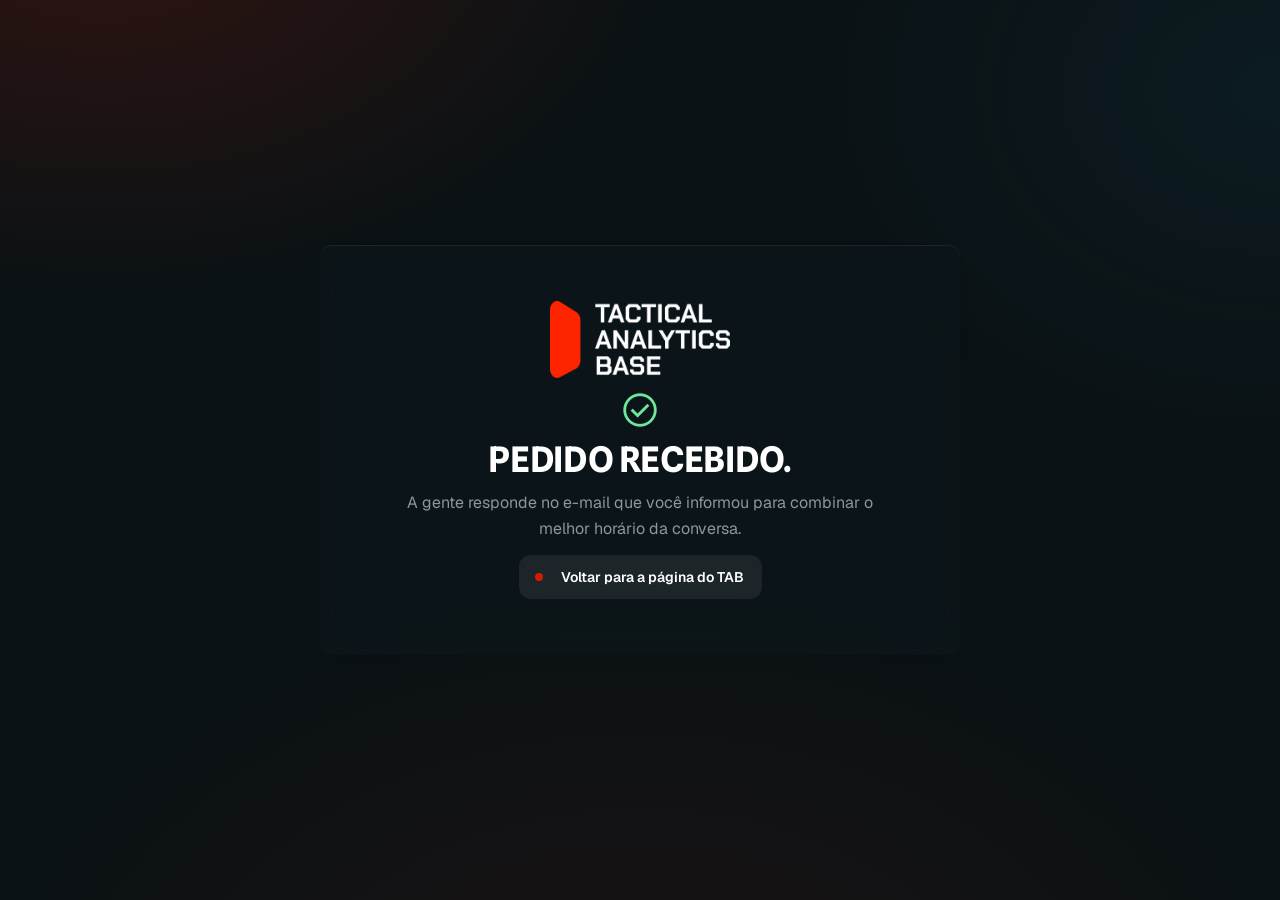
==== commit f7726b65: "LP v3: narrativa do problema, menos informação, CTA de conversa - H1 'Mais tempo com decisão, menos " ====
--- a/obrigado.html
+++ b/obrigado.html
@@ -24,7 +24,7 @@
         <img src="/assets/img/tab/tab-lockup.png" width="180" height="77" alt="NewMode TAB — Tactical Analytics Base">
         <span class="icon" aria-hidden="true">check_circle</span>
         <h1 style="font-size:clamp(1.6rem,4vw,2.2rem)">Pedido recebido.</h1>
-        <p>A gente responde no e-mail que você informou para combinar o melhor horário da demo.</p>
+        <p>A gente responde no e-mail que você informou para combinar o melhor horário da conversa.</p>
         <a class="btn" href="/"><span class="icon" aria-hidden="true">arrow_back</span>Voltar para a página do TAB</a>
       </div>
     </div>
--- a/assets/css/site.css
+++ b/assets/css/site.css
@@ -5,22 +5,11 @@
    Referência: TASK MANAGEMENT/design/UI_SYSTEM_PROMPT.md
    ========================================================================== */
 
-/* Fontes da marca, hospedadas em /fonts (Agharti para h1, Chakra Petch para o resto).
-   Regra de uso (3/out): Agharti é sempre Black UltraWide e sempre em caixa alta — nunca usar
-   Agharti para um texto que não vai ficar uppercase (ver .lp-calc-big, que por isso usa
-   Chakra Petch em vez do display). Para trocar a variante, mude só a linha "src" abaixo. */
-@font-face {
-  font-family: "Agharti";
-  src: url("../../fonts/Agharti-BlackUltraWide.ttf") format("truetype");
-  font-weight: 700;
-  font-style: normal;
-  font-display: swap;
-}
-@font-face { font-family: "Chakra Petch"; font-weight: 300; font-style: normal; font-display: swap; src: url("../../fonts/ChakraPetch-Light.ttf") format("truetype"); }
-@font-face { font-family: "Chakra Petch"; font-weight: 400; font-style: normal; font-display: swap; src: url("../../fonts/ChakraPetch-Regular.ttf") format("truetype"); }
-@font-face { font-family: "Chakra Petch"; font-weight: 500; font-style: normal; font-display: swap; src: url("../../fonts/ChakraPetch-Medium.ttf") format("truetype"); }
-@font-face { font-family: "Chakra Petch"; font-weight: 600; font-style: normal; font-display: swap; src: url("../../fonts/ChakraPetch-SemiBold.ttf") format("truetype"); }
-@font-face { font-family: "Chakra Petch"; font-weight: 700; font-style: normal; font-display: swap; src: url("../../fonts/ChakraPetch-Bold.ttf") format("truetype"); }
+/* Fontes da LP do TAB (nov/2026), as mesmas do app: Spline Sans nos títulos (Bold — a fonte vai
+   de 300 a 700, não existe Black) e Geist no texto (Regular). Variáveis, hospedadas em /fonts, OFL. */
+@font-face { font-family: "Spline Sans"; font-weight: 300 700; font-style: normal; font-display: swap; src: url("../../fonts/SplineSans-VariableFont_wght.ttf") format("truetype"); }
+@font-face { font-family: "Geist"; font-weight: 100 900; font-style: normal; font-display: swap; src: url("../../fonts/Geist-VariableFont_wght.ttf") format("truetype"); }
+@font-face { font-family: "Geist"; font-weight: 100 900; font-style: italic; font-display: swap; src: url("../../fonts/Geist-Italic-VariableFont_wght.ttf") format("truetype"); }
 
 /* ---------- Tokens (formato "R G B", para aplicar opacidade com rgb(var(--x) / a)) ---------- */
 :root, [data-theme="dark"] {
@@ -77,8 +66,8 @@
   --muted: rgb(var(--color-muted));
   --faint: rgb(var(--color-faint));
 
-  --font-display: "Agharti", "Chakra Petch", ui-sans-serif, sans-serif;
-  --font-body: "Chakra Petch", ui-sans-serif, system-ui, sans-serif;
+  --font-display: "Spline Sans", ui-sans-serif, system-ui, sans-serif;
+  --font-body: "Geist", ui-sans-serif, system-ui, sans-serif;
 
   --radius: 12px;
   --gutter: clamp(16px, 4vw, 48px);
@@ -125,9 +114,9 @@
 .wrap { width: 100%; max-width: var(--maxw); margin-inline: auto; padding-inline: var(--gutter); }
 
 /* ---------- Tipografia ---------- */
-/* Só o h1 usa a fonte de marca, em caixa alta. h2/h3 são Chakra Petch. */
-h1, h2, h3 { margin: 0; line-height: 1.15; }
-h1 { font-family: var(--font-display); font-weight: 700; text-transform: uppercase; letter-spacing: .01em; line-height: 1.04; font-size: clamp(2.1rem, 5.4vw, 4rem); }
+/* Títulos em Spline Sans Bold; h1 em caixa alta (como os títulos de página do app). Texto em Geist. */
+h1, h2, h3, h4 { margin: 0; line-height: 1.15; font-family: var(--font-display); font-weight: 700; }
+h1 { text-transform: uppercase; letter-spacing: -.01em; line-height: 1.02; font-size: clamp(2.1rem, 5.4vw, 4rem); }
 h2 { font-weight: 700; font-size: clamp(1.5rem, 3vw, 2.35rem); letter-spacing: -.005em; }
 h3 { font-weight: 700; font-size: clamp(1.05rem, 1.4vw, 1.25rem); }
 
@@ -792,7 +781,7 @@
 .lp-footer-legal { max-width: 70ch; font-size: 11.5px; line-height: 1.6; color: var(--faint); }
 .lp-footer-links { margin: 0; }
 
-/* Regra de marca (3/out): fora de títulos em Agharti, a palavra TAB é sempre Chakra Petch Bold Uppercase */
+/* Regra de marca: a palavra TAB é sempre Bold e caixa alta (herda a fonte do contexto: Geist no texto, Spline nos títulos) */
 .tab-mark { font-weight: 700; text-transform: uppercase; letter-spacing: .02em; }
 
 /* cabeçalho: logo do TAB + logo da NewMode, separados por uma linha — ver tab.dc.html */
--- a/assets/css/tab.css
+++ b/assets/css/tab.css
@@ -28,6 +28,10 @@
 .feature-n { color: var(--muted); }
 .lp-trust .icon { color: var(--muted); }
 .feature-list .blk, .lp-offer .blk { opacity: .45; }
+
+/* Spline Sans é mais larga que a Agharti: H1 do hero menor para caber em 2 linhas no desktop */
+.lp-hero h1 { font-size: clamp(2rem, 3.9vw, 3.3rem); }
+@media (min-width: 861px) { .lp-hero .split { grid-template-columns: 1.15fr .85fr; } }
 
 /* Header: ícone do TAB em branco (o PNG é vermelho; o filtro mantém a forma e troca a cor) */
 .lp-brand img.lp-tab-icon { filter: brightness(0) invert(1); }
@@ -269,3 +273,79 @@
 @media (prefers-reduced-motion: reduce) {
   .reveal .app-pb-row > i, .reveal .app-chart .player { transform: none; stroke-dashoffset: 0; transition: none; }
 }
+
+/* ==========================================================================
+   Heurísticas de usabilidade (Krug / Nielsen), nov/2026
+   ========================================================================== */
+
+/* Trunk test / "onde estou": a âncora da seção visível fica marcada no menu */
+.lp-nav-anchors .tabs a[aria-current="true"] { color: var(--ink); background: rgb(var(--color-ink) / .1); }
+
+/* Fitts: alvo de toque mínimo de 44px também no botão do header */
+.btn-sm { min-height: 44px; }
+
+/* Status do sistema (Nielsen 1): botão desabilitado enquanto envia */
+.btn-glass:disabled { opacity: .6; cursor: progress; }
+
+/* Consistência (Nielsen 4): o rótulo do select fica dentro do campo enquanto nada foi escolhido,
+   igual aos outros campos (antes ele já aparecia "subido" com o campo vazio) */
+.field--float select.input:invalid:not(:focus) ~ .float-label { top: 28px; font-size: 14px; font-weight: 400; letter-spacing: normal; text-transform: none; }
+
+/* Erros (Nielsen 9): mensagem em português, específica, logo abaixo do campo */
+.field-error { margin: 6px 2px 0; font-size: 12.5px; line-height: 1.4; color: rgb(var(--color-neg)); }
+.field--float .input[aria-invalid="true"] { box-shadow: inset 0 0 0 1.5px rgb(var(--color-neg) / .85); }
+
+/* A barra fixa do mobile some quando o formulário já está na tela (não cobre o botão de envio) */
+.lp-sticky { transition: transform .25s ease, opacity .25s ease; }
+.lp-sticky.is-hidden { transform: translateY(110%); opacity: 0; pointer-events: none; }
+@media (prefers-reduced-motion: reduce) { .lp-sticky { transition: none; } }
+/* a mensagem de erro de um campo não estica o campo vizinho na mesma linha */
+.form-row { align-items: start; }
+
+/* ==========================================================================
+   v3 (nov/2026): narrativa do problema, menos informação
+   ========================================================================== */
+
+/* A semana que ninguém vê: linha do tempo + ferramentas convergindo no TAB */
+.week-grid { display: grid; grid-template-columns: 1.1fr .9fr; gap: clamp(24px, 5vw, 64px); align-items: center; }
+.week { list-style: none; margin: 0; padding: 0; display: grid; gap: 0; counter-reset: none; }
+.week li { display: grid; grid-template-columns: 96px 1fr; gap: 16px; align-items: baseline; padding: 16px 0; border-bottom: 1px solid rgb(var(--color-line) / .08); }
+.week li:last-child { border-bottom: 0; }
+.week b { font-family: var(--font-display); font-size: .82rem; letter-spacing: .12em; text-transform: uppercase; color: var(--muted); }
+.week span { font-size: clamp(1rem, 1.5vw, 1.15rem); color: var(--ink); }
+.week .week-end b { color: var(--brand-400); }
+.week .week-end span { font-weight: 600; }
+
+.converge { display: grid; justify-items: center; gap: 14px; }
+.converge-tools { display: flex; flex-wrap: wrap; justify-content: center; gap: 8px; max-width: 320px; }
+.converge-tools span { padding: 8px 14px; border-radius: 999px; font-size: 13px; color: var(--muted); background: rgb(var(--color-ink) / .05); box-shadow: inset 0 0 0 1px rgb(var(--color-line) / .1); text-decoration: line-through; text-decoration-color: rgb(var(--color-ink) / .35); }
+.converge-arrow { font-size: 28px; width: auto; color: var(--faint); transform: rotate(90deg); }
+.converge-tab { display: flex; align-items: center; gap: 12px; padding: 14px 22px; border-radius: 16px; background: rgb(var(--app-panel)); border: 1px solid rgb(255 36 0 / .35); box-shadow: 0 20px 50px -24px rgb(255 36 0 / .45); }
+.converge-tab img { height: 32px; width: auto; filter: brightness(0) invert(1); }
+.converge-tab b { font-size: 1.3rem; letter-spacing: .06em; }
+.big-close { font-family: var(--font-display); font-weight: 700; font-size: clamp(1.25rem, 2.4vw, 1.7rem); color: var(--ink); max-width: 30ch; margin-top: clamp(32px, 5vw, 56px); }
+
+/* Recorte do produto: a tela "some" por baixo, de propósito */
+.teaser { max-width: 720px; margin: clamp(28px, 4vw, 44px) auto 0; }
+.teaser .app { max-height: 300px; overflow: hidden; -webkit-mask-image: linear-gradient(180deg, #000 55%, transparent); mask-image: linear-gradient(180deg, #000 55%, transparent); }
+.teaser .app::after { display: none; }
+.teaser-note { text-align: center; color: var(--muted); margin: 6px auto 0; max-width: 46ch; }
+
+/* Confiança: uma faixa, três frases */
+.section--tight { padding-block: clamp(24px, 4vw, 48px); }
+.trust-row { display: grid; grid-template-columns: repeat(3, 1fr); gap: 14px; }
+.trust-row li { display: flex; gap: 12px; align-items: flex-start; padding: 18px 20px; border-radius: var(--radius); background: rgb(var(--color-ink) / .03); box-shadow: inset 0 0 0 1px rgb(var(--color-line) / .07); color: var(--muted); font-size: .95rem; }
+.trust-row .icon { color: var(--ink); margin-top: 2px; }
+
+/* Planos em uma linha */
+.plans-line { max-width: 760px; margin: clamp(28px, 4vw, 40px) auto 0; padding: 18px 22px; border-radius: var(--radius); background: rgb(var(--color-ink) / .03); box-shadow: inset 0 0 0 1px rgb(var(--color-line) / .08); text-align: center; }
+.plans-line p { margin: 0; }
+.plans-line p + p { margin-top: 6px; font-size: .92rem; }
+
+@media (max-width: 860px) {
+  .week-grid { grid-template-columns: 1fr; }
+  .trust-row { grid-template-columns: 1fr; }
+}
+@media (max-width: 480px) {
+  .week li { grid-template-columns: 1fr; gap: 2px; padding: 12px 0; }
+}
